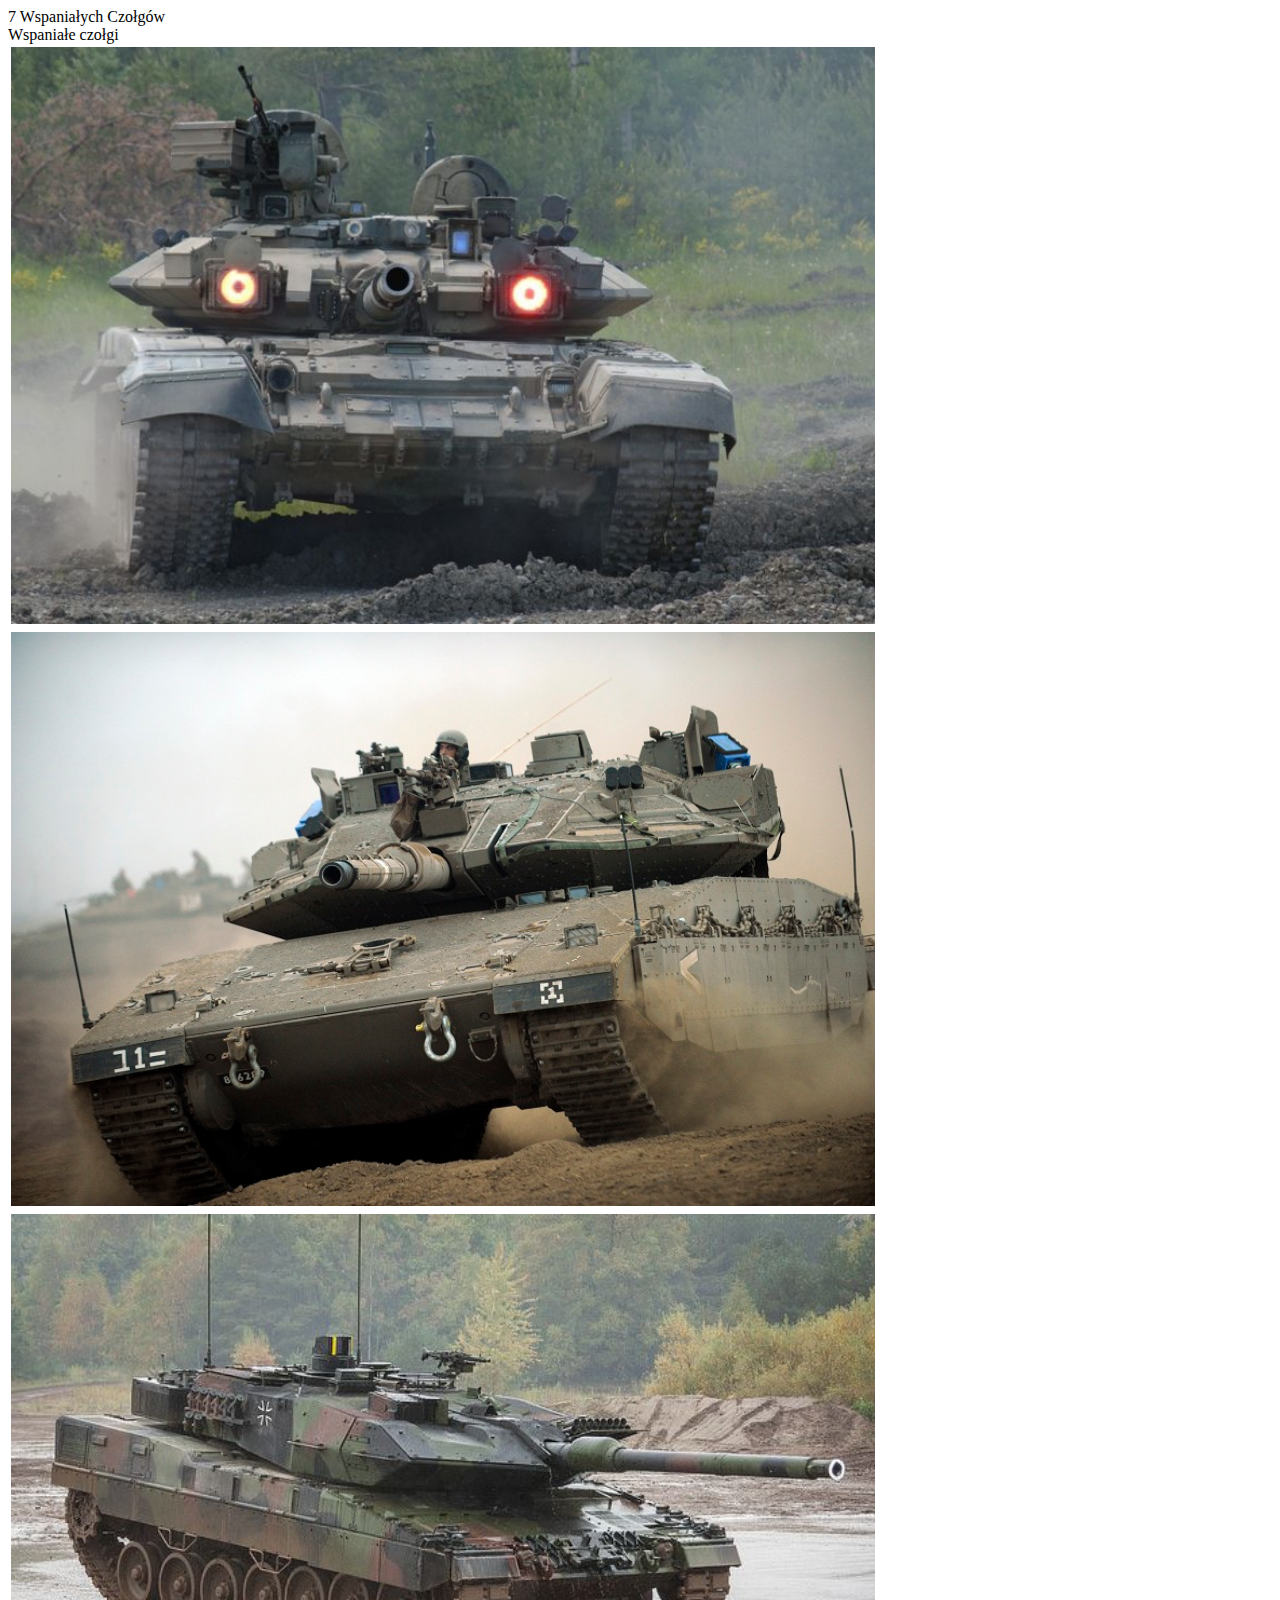
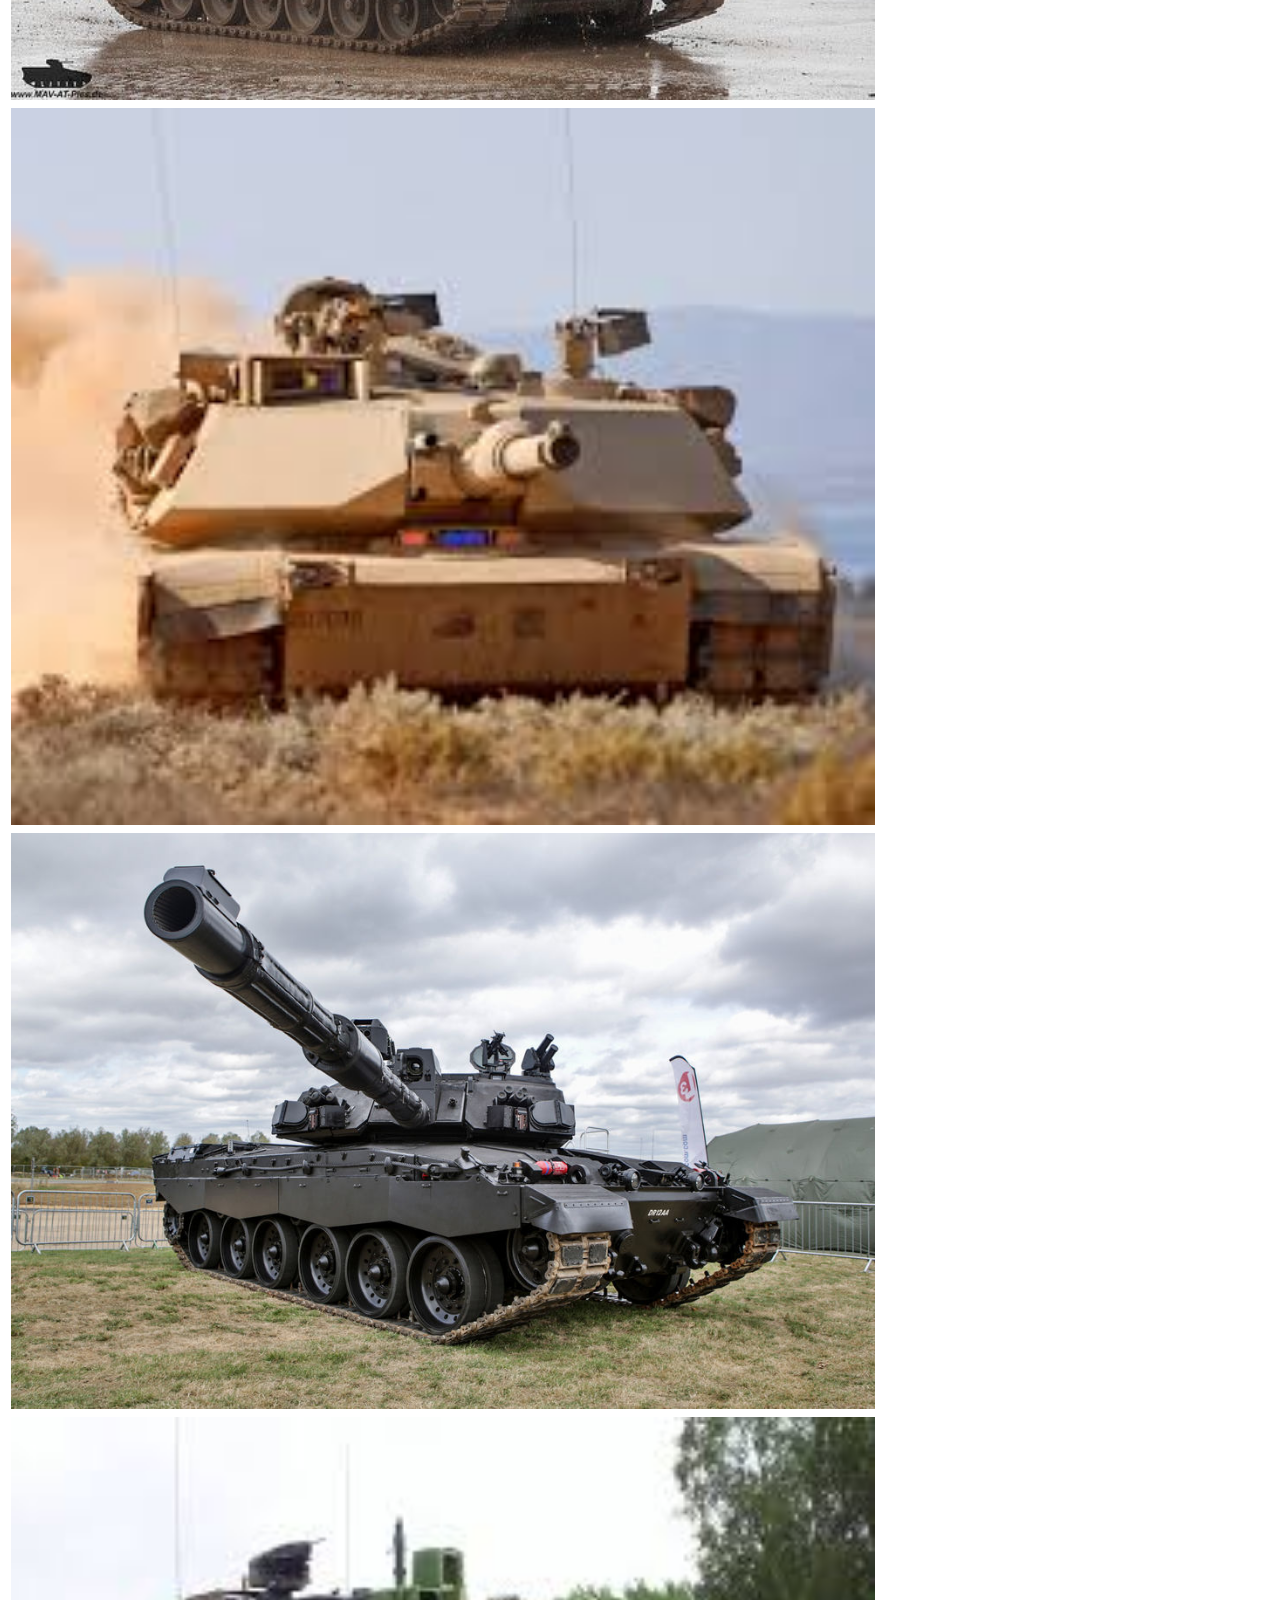
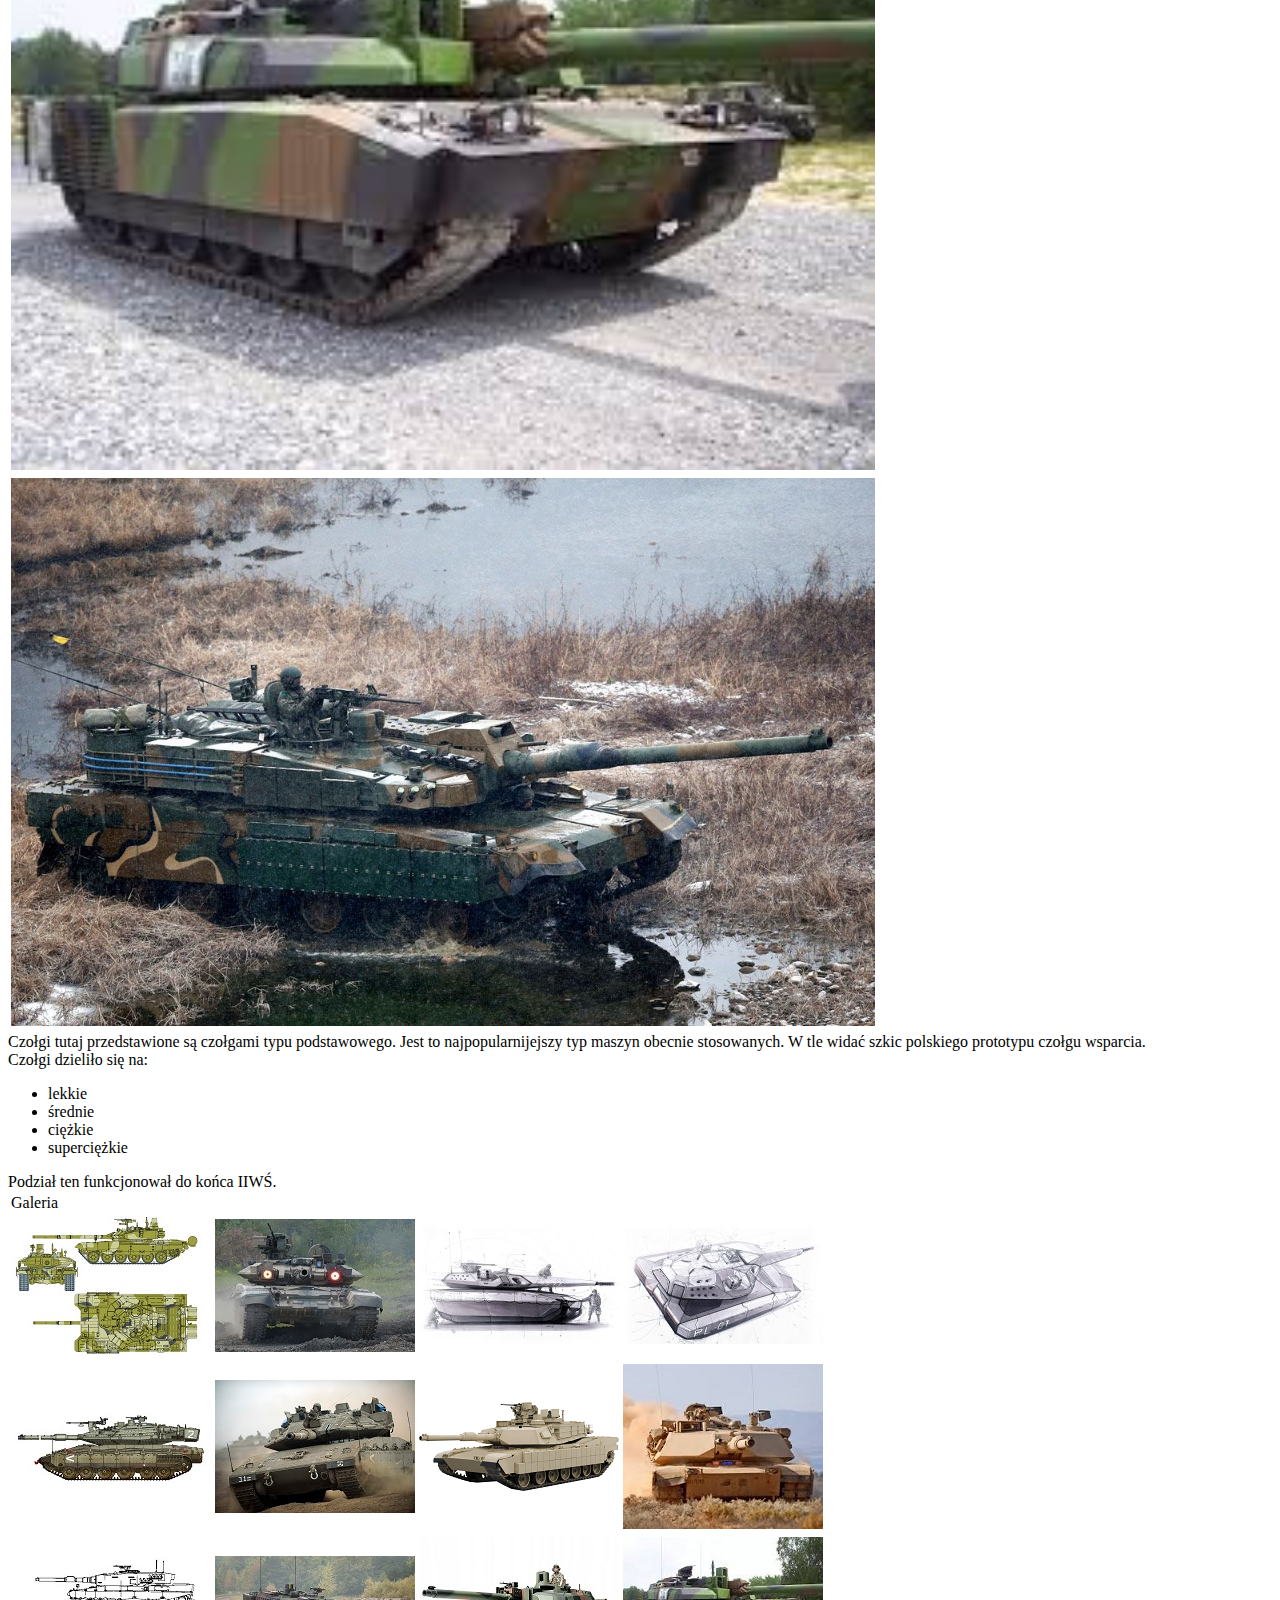
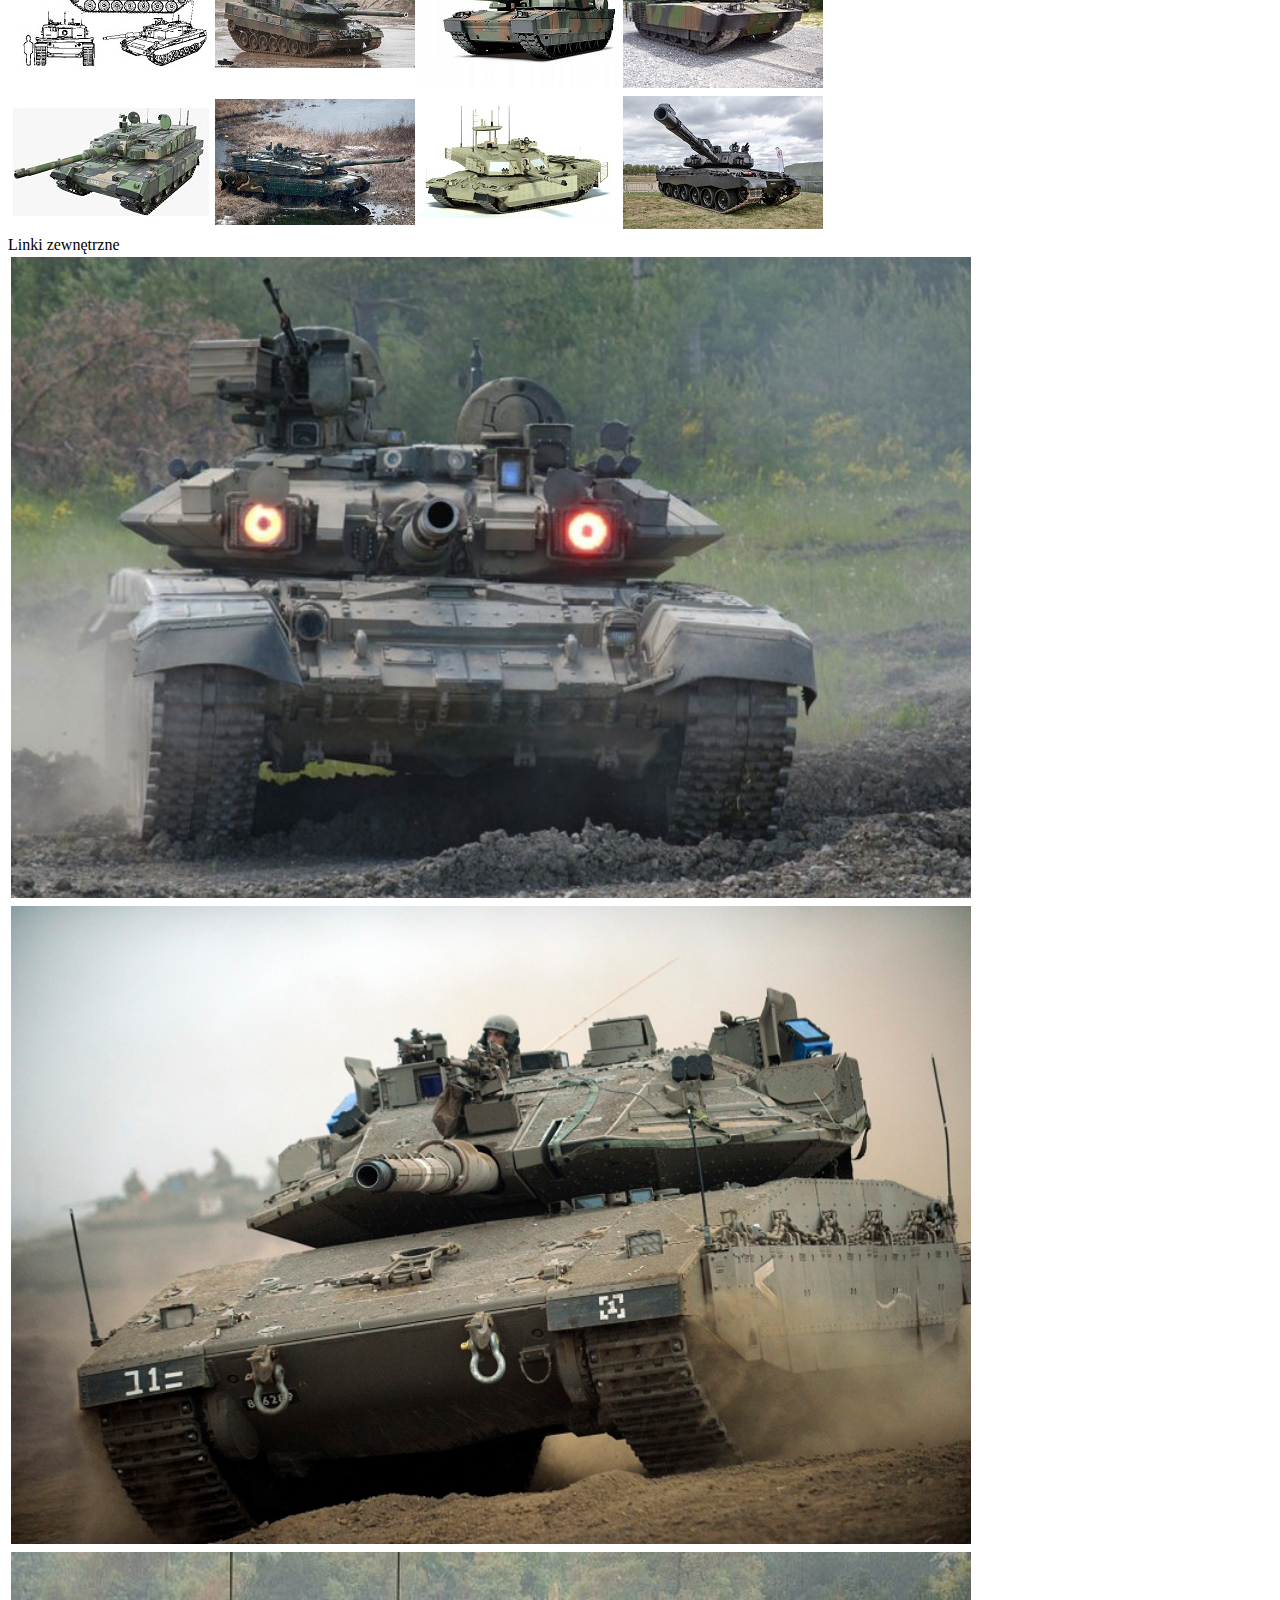
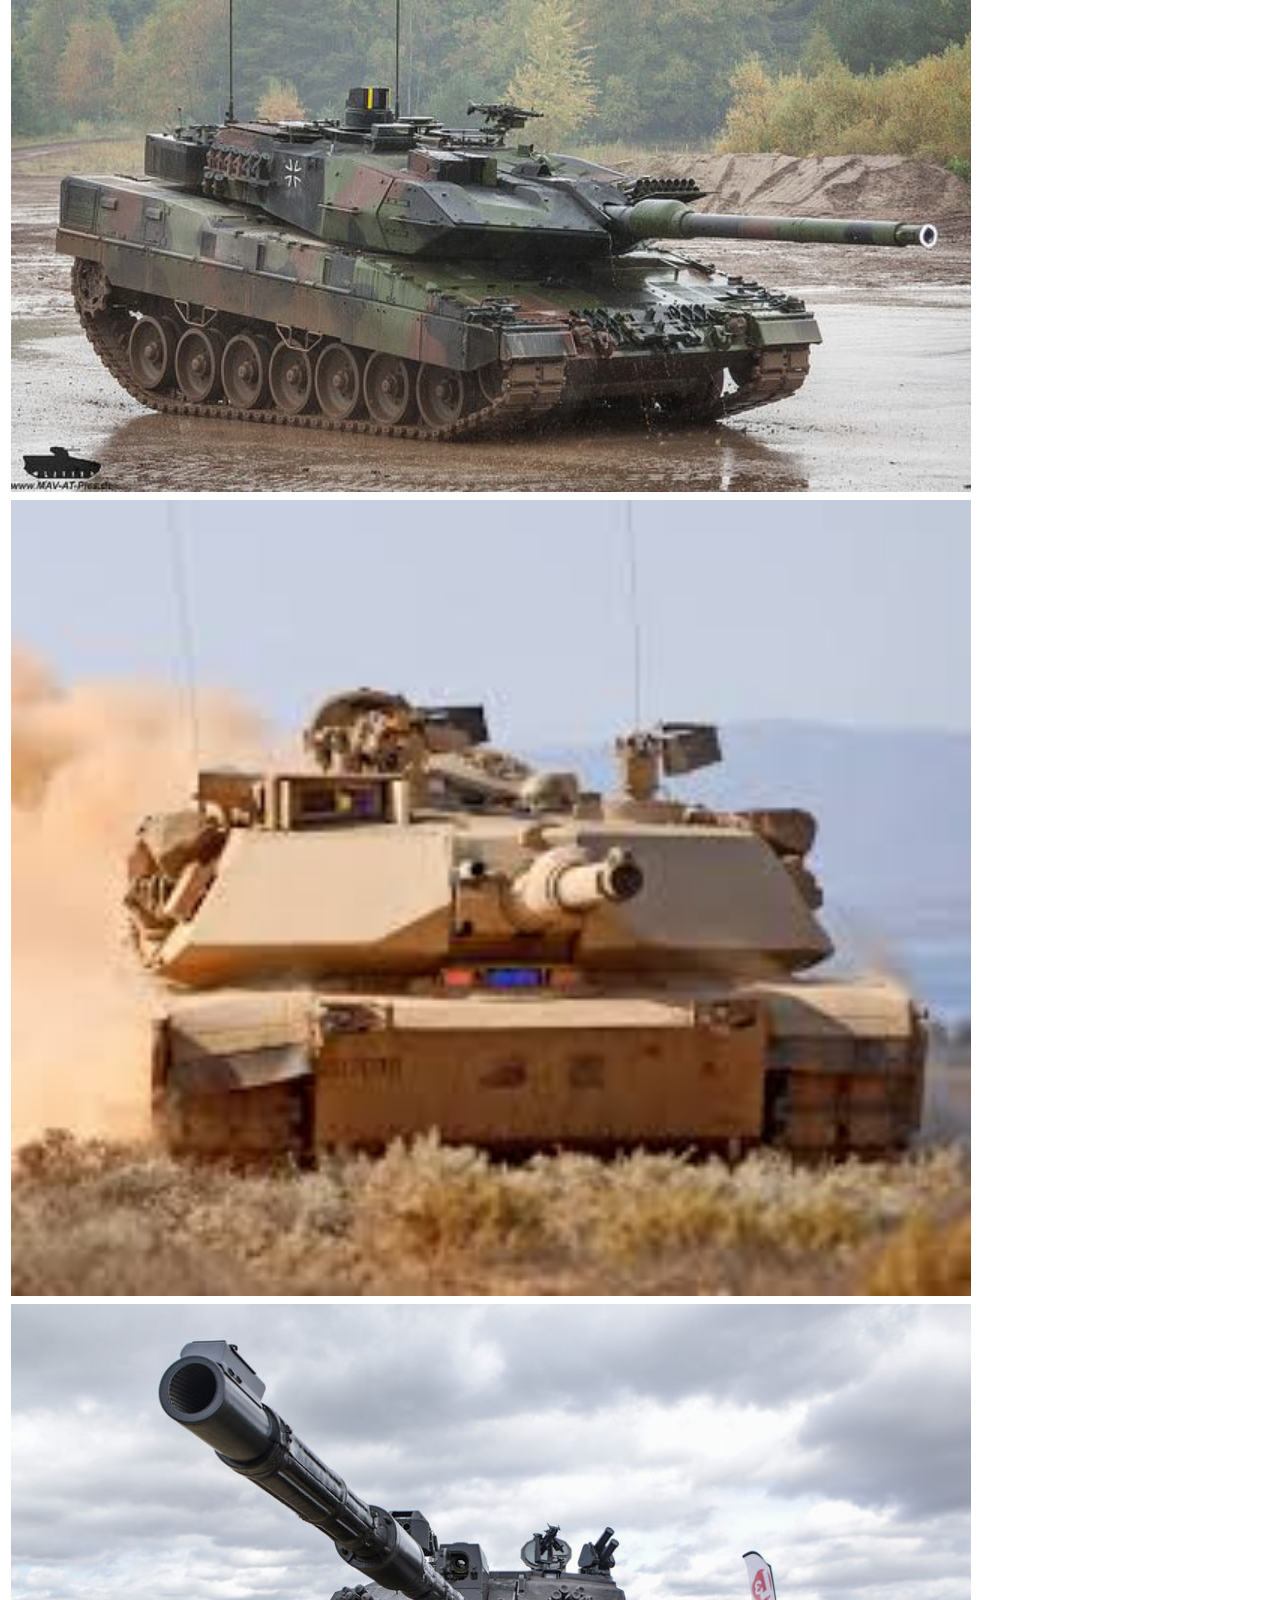
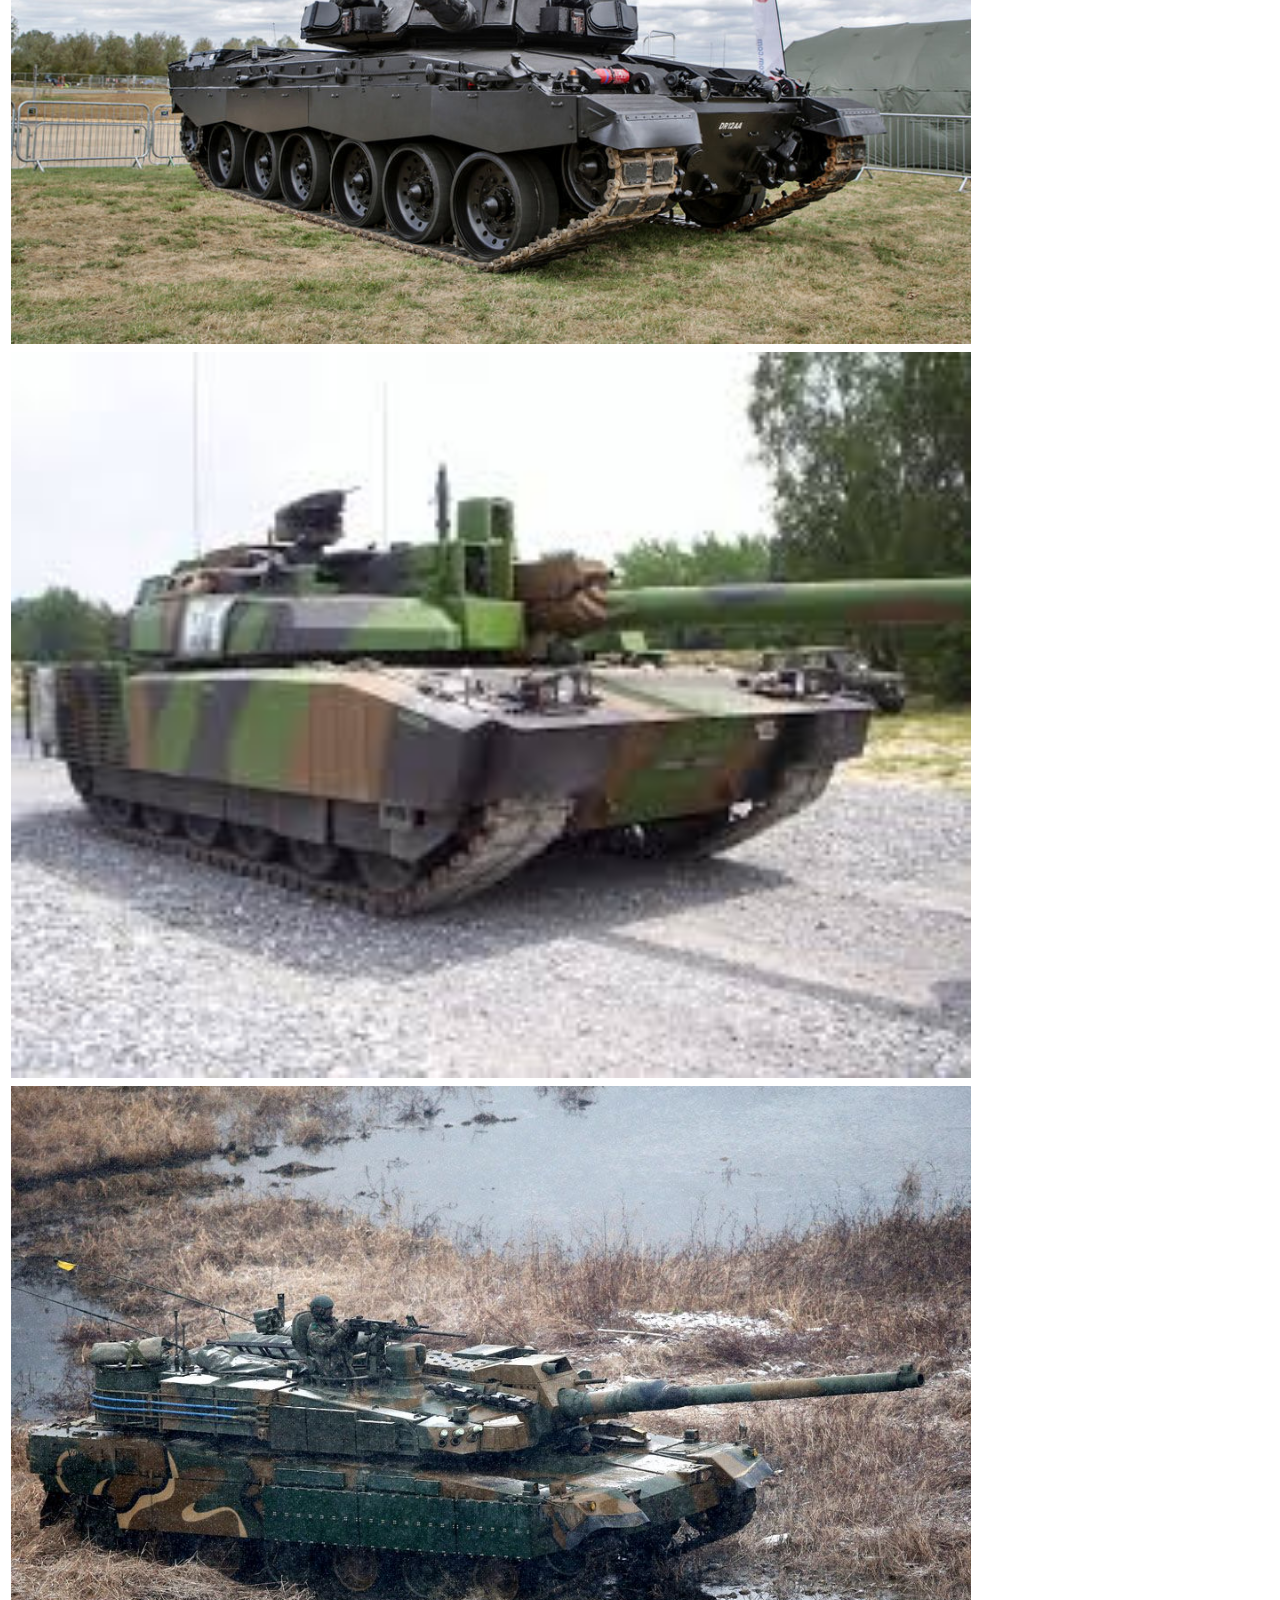
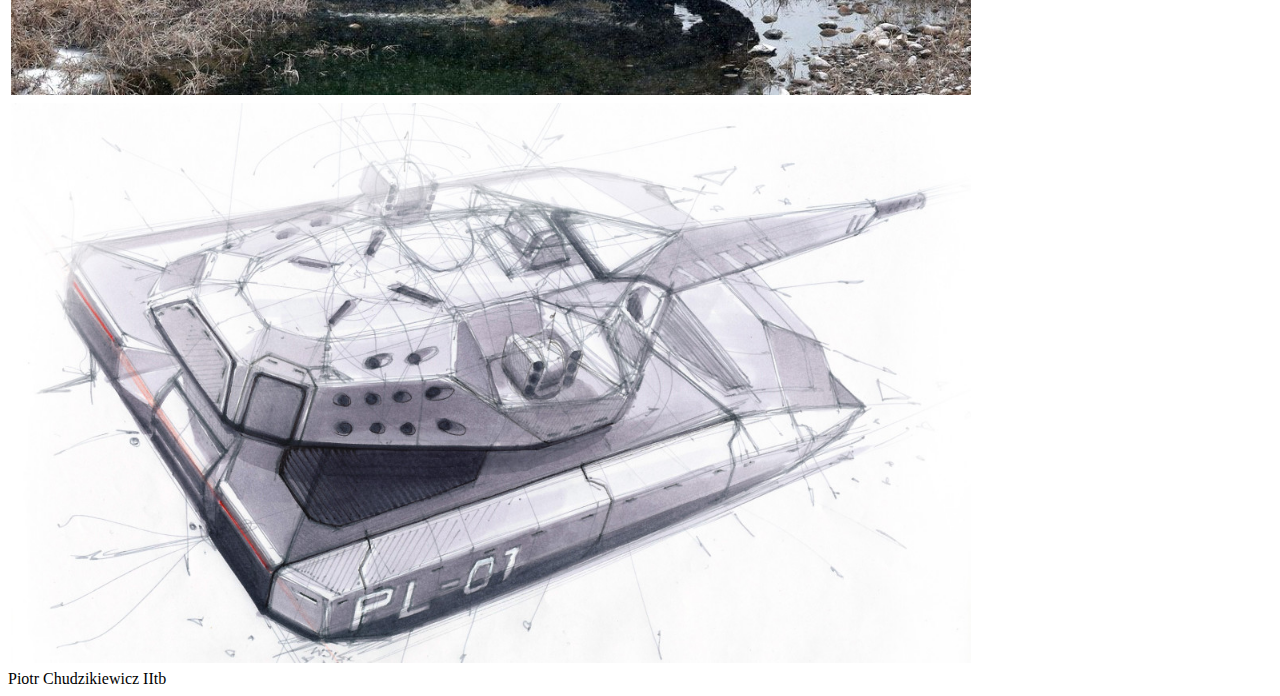
==== index.html @ f732b7af "Add files via upload" ====
<!DOCTYPE html>
<html>
    <head>
        <meta charset="utf-8">
        <title>7 Cudownych czołgów</title>
        <link rel="stylesheet" type="text/css" href="css/Arkusz.css">
        <link rel="stylesheet" type="text/css" href="css/lightgallery.css"/>
    </head>

    <body id=Strona_gl>
            <div id=logo>
                7 Wspaniałych Czołgów
            </div>
                <div class=menu id=menu1>
                    Wspaniałe czołgi
                    <table>
                        <tr>
                            <td><a href="T-90.html"><img src="img/T-90.jpg" alt="T-90" width="80%"></a></td>
                        </tr>
                        <tr>
                            <td><a href="Merkawa.html"><img src="img/Merkawa.jpg" alt="Merkawa" width="80%"></a></td>
                        </tr>
                        <tr>
                            <td><a href="Leopard_2.html"><img src="img/Leopard_2.jpg" alt="Leopard_2" width="80%"></a></td>
                        </tr>
                        <tr>
                            <td><a href="M1_Abrams.html"><img src="img/M1_Abrams.jpg" alt="M1_Abrams" width="80%"></a></td>
                        </tr>
                        <tr>
                            <td><a href="Challenger_2.html"><img src="img/Challenger_2.jpg" alt="Challenger_2" width="80%"></a></td>
                        </tr>
                        <tr>
                            <td><a href="Leclerc.html"><img src="img/Leclerc.jpg" alt="Leclerc" width="80%"></a></td>
                        </tr>
                        <tr>
                            <td><a href="K2_Black_Panther.html"><img src="img/K2_Black_Panther.jpg" alt="K2_Black_Panther" width="80%"></a></td>
                        </tr>
                    </table>
                </div>
                <div id=text>
                    Czołgi tutaj przedstawione są czołgami typu podstawowego. Jest to najpopularnijejszy typ maszyn obecnie stosowanych. W tle widać szkic polskiego prototypu czołgu wsparcia. <br>Czołgi dzieliło się na: 
                    <ul>
                        <li>lekkie</li>
                        <li>średnie</li>
                        <li>ciężkie</li>
                        <li>superciężkie</li>
                    </ul> 
                    Podział ten funkcjonował do końca IIWŚ.
                    <div>
                        <table  id=lightgallery>
                            <tr>
                                <td colspan="4">Galeria</td>
                            </tr>
                            <tr>
                                <td class="gall"><a class="gallery-image" href="img/T-90_tlo.jpg"><img class="foto" src="img/T-90_tlo_m.jpg"></a></td>
                                <td class="gall"><a class="gallery-image" href="img/T-90.jpg"><img class="foto" src="img/T-90_m.jpg"></a></td>
                                <td class="gall"><a class="gallery-image" href="img/PL-01_tlo.jpg"><img class="foto" src="img/PL-01_tlo_m.jpg"></a></td>
                                <td class="gall"><a class="gallery-image" href="img/PL-01.jpg"><img class="foto" src="img/PL-01_m.jpg"></a></td>
                            </tr>
                            <tr>
                                <td class="gall"><a class="gallery-image" href="img/Merkawa_tlo.jpg"><img class="foto" src="img/Merkawa_tlo_m.jpg"></a></td>
                                <td class="gall"><a class="gallery-image" href="img/Merkawa.jpg"><img class="foto" src="img/Merkawa_m.jpg"></a></td>
                                <td class="gall"><a class="gallery-image" href="img/M1_Abrams_tlo.png"><img class="foto" src="img/M1_Abrams_tlo_m.png"></a></td>
                                <td class="gall"><a class="gallery-image"href="img/M1_Abrams.jpg"><img class="foto" src="img/M1_Abrams_m.jpg"></a></td>
                            </tr>
                            <tr>
                                <td class="gall"><a class="gallery-image" href="img/Leopard_2_tlo.jpg"><img class="foto" src="img/Leopard_2_tlo_m.jpg"></a></td>
                                <td class="gall"><a class="gallery-image" href="img/Leopard_2.jpg"><img class="foto" src="img/Leopard_2_m.jpg"></a></td>
                                <td class="gall"><a class="gallery-image" href="img/Leclerc_tlo.jpg"><img class="foto" src="img/Leclerc_tlo_m.jpg"></a></td>
                                <td class="gall"><a class="gallery-image" href="img/Leclerc.jpg"><img class="foto" src="img/Leclerc_m.jpg"></a></td>
                            </tr>
                            <tr>
                                <td class="gall"><a class="gallery-image" href="img/K2_Black_Panther_tlo.jpg"><img class="foto" src="img/K2_Black_Panther_tlo_m.jpg"></a></td>
                                <td class="gall"><a class="gallery-image" href="img/K2_Black_Panther.jpg"><img class="foto" src="img/K2_Black_Panther_m.jpg"></a></td>
                                <td class="gall"><a class="gallery-image" href="img/Challenger_2_tlo.jpg"><img class="foto" src="img/Challenger_2_tlo_m.jpg"></a></td>
                                <td class="gall"><a class="gallery-image" href="img/Challenger_2.jpg"><img class="foto"src="img/Challenger_2_m.jpg"></a></td>
                            </tr>
                        </table>
                    </div>
                </div>
                <div class=menu id=menu2>
                    Linki zewnętrzne
                    <table>
                        <tr>
                            <td><a href="https://pl.wikipedia.org/wiki/T-90" target="blank"><img src="img/T-90.jpg" alt="T-90" width="80%"></a></td>
                        </tr>
                        <tr>
                            <td><a href="https://pl.wikipedia.org/wiki/Merkawa" target="blank"><img src="img/Merkawa.jpg" alt="Merkawa" width="80%"></a></td>
                        </tr>
                        <tr>
                            <td><a href="https://pl.wikipedia.org/wiki/Leopard_2" target="blank"><img src="img/Leopard_2.jpg" alt="Leopard_2" width="80%"></a></td>
                        </tr>
                        <tr>
                            <td><a href="https://pl.wikipedia.org/wiki/M1_Abrams" target="blank"><img src="img/M1_Abrams.jpg" alt="M1_Abrams" width="80%"></a></td>
                        </tr>
                        <tr>
                            <td><a href="https://pl.wikipedia.org/wiki/Challenger_2" target="blank"><img src="img/Challenger_2.jpg" alt="Challenger_2" width="80%"></a></td>
                        </tr>
                        <tr>
                            <td><a href="https://pl.wikipedia.org/wiki/Leclerc_(czo%C5%82g)" target="blank"><img src="img/Leclerc.jpg" alt="Leclerc" width="80%"></a></td>
                        </tr>
                        <tr>
                            <td><a href="https://pl.wikipedia.org/wiki/K2_Black_Panther" target="blank"><img src="img/K2_Black_Panther.jpg" alt="K2_Black_Panther" width="80%"></a></td>
                        </tr>
                        <tr>
                            <td><a href="https://pl.wikipedia.org/wiki/PL-01_Concept" target="blank"><img src="img/PL-01.jpg" alt="Concept PL-01" width="80%"></a></td>
                        </tr>
                    </table>
                </div>
                <div id=stopka>
                    Piotr Chudzikiewicz IItb
                </div>
                <script src="JS/COMP.js"></script>
                <script src="JS/Galeria.js"></script>
                <script>
                    (function ($) {
                        $(".gallery").gallery({
                        animation: "slide",
                        animationPrev: "prev",
                        animationNext: "next",
                    
                        album: false,
                        albumClass: ".gallery-album",
                    
                        mask: "compsoul-gallery-mask",
                        maskBefore: "compsoul-gallery-mask-before",
                        maskBeforeButton: "compsoul-gallery-mask-before-button",
                        content: "compsoul-gallery",
                        close: "compsoul-gallery-close",
                        closeText: "",
                        nav: true,
                        prev: "compsoul-gallery-prev",
                        prevText: "Poprzedni",
                        next: "compsoul-gallery-next",
                        nextText: "Następny",
                        firstElement: "compsoul-gallery-first-element",
                        secondElement: "compsoul-gallery-second-element",
                        loader: "compsoul-gallery-loader",
                        comment: "gallery-comment",
                    
                        hiddenScroll : true,
                        hiddenScrollClass : "hidden-scroll",
                    
                        activeNameClass: "active",
                        inactiveNameClass: "none",
                        errorNameClass: "error",
                        prevNameClass: "prev",
                        nextNameClass: "next",
                    
                        parent: false
                    });
                    })(Comp);
                </script>
    </body>
</html>
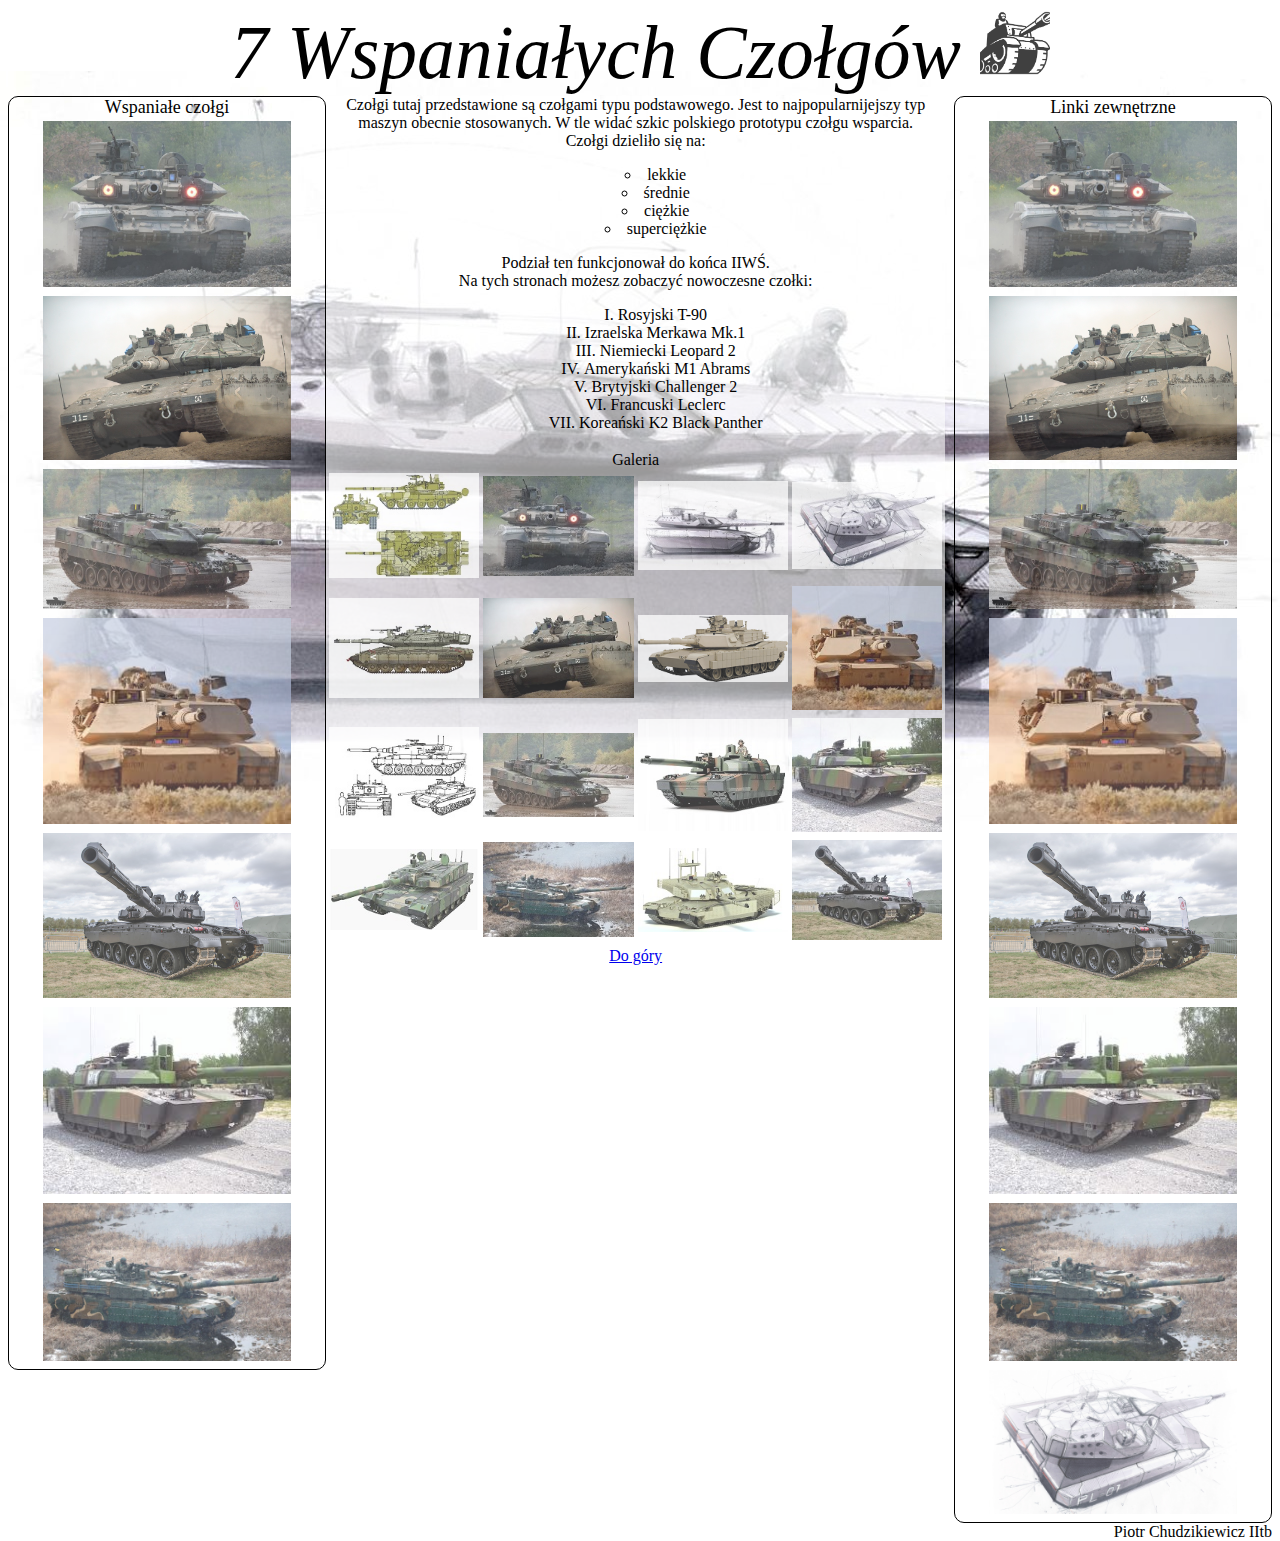
==== commit 2d86930d: "Add files via upload" ====
--- a/index.html
+++ b/index.html
@@ -9,7 +9,7 @@
 
     <body id=Strona_gl>
             <div id=logo>
-                7 Wspaniałych Czołgów
+                7 Wspaniałych Czołgów <img src="img/Logo.png" alt="Logo" width="70px">
             </div>
                 <div class=menu id=menu1>
                     Wspaniałe czołgi
@@ -45,7 +45,17 @@
                         <li>ciężkie</li>
                         <li>superciężkie</li>
                     </ul> 
-                    Podział ten funkcjonował do końca IIWŚ.
+                    Podział ten funkcjonował do końca IIWŚ.<br>
+                    Na tych stronach możesz zobaczyć nowoczesne czołki:
+                    <ol>
+                        <li>Rosyjski T-90</li>
+                        <li>Izraelska Merkawa Mk.1</li>
+                        <li>Niemiecki Leopard 2</li>
+                        <li>Amerykański M1 Abrams</li>
+                        <li>Brytyjski Challenger 2</li>
+                        <li>Francuski Leclerc</li>
+                        <li>Koreański K2 Black Panther</li>
+                    </ol>
                     <div>
                         <table  id=lightgallery>
                             <tr>
@@ -76,6 +86,7 @@
                                 <td class="gall"><a class="gallery-image" href="img/Challenger_2.jpg"><img class="foto"src="img/Challenger_2_m.jpg"></a></td>
                             </tr>
                         </table>
+                        <a href=#logo>Do góry</a>
                     </div>
                 </div>
                 <div class=menu id=menu2>
--- a/css/Arkusz.css
+++ b/css/Arkusz.css
@@ -0,0 +1,79 @@
+body    {font-family: "Calibri";}
+#Strona_gl  {background: #FFFFFF
+                url(../img/PL-01_tlo.jpg)
+                no-repeat
+                fixed
+                center;}
+#T-90   {background: #FFFFFF
+            url(../img/T-90_tlo.jpg)
+            no-repeat
+            fixed
+            center;}
+#Merkawa    {background: #FFFFFF
+                url(../img/Merkawa_tlo.jpg)
+                no-repeat
+                fixed
+                center;}
+#Leopard_2  {background: #FFFFFF
+                url(../img/Leopard_2_tlo.jpg)
+                no-repeat
+                fixed
+                center;}
+#M1_Abrams  {background: #FFFFFF
+                url(../img/M1_Abrams_tlo.png)
+                no-repeat
+                fixed
+                center;}
+#Challenger_2   {background: #FFFFFF
+                    url(../img/Challenger_2_tlo.jpg)
+                    no-repeat
+                    fixed
+                    center;}
+#Leclerc   {background: #FFFFFF
+                    url(../img/Leclerc_tlo.jpg)
+                    no-repeat
+                    fixed
+                    center;}
+#K2_Black_Panther   {background: #FFFFFF
+                    url(../img/K2_Black_Panther_tlo.jpg)
+                    no-repeat
+                    fixed
+                    center;}
+#logo   {text-align: center;
+            font-size: 2cm;
+            font-style: italic;}
+.menu   {width: 25%;
+            font-size: large;
+            text-align: center;
+            border: 1px solid #000000;
+            border-radius: 10px}
+#menu1  {
+            float: left; 
+            }
+#menu2  {
+            float: right;}
+#text   {width: 49%;
+            text-align: center;
+            font-size: medium;
+            float: left;
+            background-color: rgb(255, 255, 255, 0.6);}
+img     {opacity: 75%;}
+#stopka {width: 100%;
+            float:right;
+            text-align: right;}
+#parametry  {width: 100%;
+                border-collapse: collapse;
+                background-color: white;}
+#parametry td {border: 2px solid rgb(0, 163, 0);}
+#lightgallery   {width: 100%;
+                    float: left;
+                    text-align: center;}   
+.foto       {width: 100%;}
+.gall       {width: 25%;
+                height: 25%;}
+ol          {list-style: upper-roman
+                inside
+                none;}
+ul          {list-style: circle
+                inside
+                none;}--- a/css/lightgallery.css
+++ b/css/lightgallery.css
@@ -0,0 +1,265 @@
+.gallery-content {
+    font-size: 0;
+    letter-spacing: 0;
+    line-height: 0;
+    margin-bottom: 1rem;
+    text-align: center;
+  }
+  
+  .gallery-content a {
+    background: no-repeat center / cover;
+    border: 3px solid #737c85;
+    display: inline-block;
+    height: 120px;
+    margin: 5px;
+    width: 120px;
+  }
+  
+  .gallery-content a:hover {
+    border-color: #ffc000;
+  }
+  
+  .compsoul-gallery-mask {
+    background: rgba(0, 0, 0, 0.1);
+    display: none;
+    height: 100vh;
+    left: 0rem;
+    position: fixed;
+    top: 0rem;
+    width: 100vw;
+    z-index: 999;
+  }
+  
+  .compsoul-gallery-mask.active {
+    display: block;
+  }
+  
+  .compsoul-gallery-mask-before {
+    height: 100vh;
+    left: 0rem;
+    position: fixed;
+    top: 0rem;
+    width: 100vw;
+  }
+  
+  .compsoul-gallery-mask-before-button {
+    background: #000;
+    content: "";
+    cursor: pointer;
+    height: 4vw;
+    right: 0rem;
+    position: fixed;
+    top: 0rem;
+    width: 4vw;
+    z-index: 1;
+  }
+  
+  .compsoul-gallery-mask-before:after {
+    color: #fff;
+    content: "\f105\f104";
+    cursor: pointer;
+    font-family: "FontAwesome";
+    font-size: 2vw;
+    letter-spacing: -0.1875rem;
+    line-height: 2vw;
+    right: 2vw;
+    position: fixed;
+    top: 2vw;
+    transform: translate(50%, -50%);
+    z-index: 1;
+  }
+  
+  .compsoul-gallery img {
+    border: 0;
+    clip: rect(0 0 0 0);
+    height: 0.0625rem;
+    margin: -0.0625rem; 
+    overflow: hidden; 
+    padding: 0;
+    position: absolute; 
+    width: 0.0625rem;
+  }
+  
+  .compsoul-gallery .gallery-comment {
+    background: rgba(0, 0, 0, 0.6);
+    box-sizing: border-box;
+    bottom: 0;
+    color: #fff;
+    padding: 10px;
+    position: absolute;
+    width: 100%;
+  }
+  
+  .compsoul-gallery-prev, .compsoul-gallery-next {
+    background: #000;
+    cursor: pointer;
+    font-size: 0;
+    height: 4vw;
+    letter-spacing: 0;
+    line-height: 0;
+    right: 0rem;
+    overflow: hidden;
+    position: fixed;
+    text-indent: 100%;
+    top: 50%;
+    transform: translateY(-50%);
+    white-space: nowrap;
+    width: 4vw;
+    z-index: 1;
+  }
+  
+  .compsoul-gallery-prev {
+    left: 0rem;
+  }
+  
+  .compsoul-gallery-prev:before, .compsoul-gallery-next:before {
+    display: block;
+    color: #fff;
+    content: "\f105";
+    font-family: "FontAwesome";
+    font-size: 2vw;
+    line-height: 4vw;
+    height: 4vw;
+    text-align: center;
+    text-indent: initial;
+    width: 4vw;
+  }
+  
+  .compsoul-gallery-close:after {
+    float: left;
+    margin-left: 0.1875rem;
+    text-align: right;
+    width: 2vw;
+  }
+  
+  .compsoul-gallery-prev:before {
+    content: "\f104";
+  }
+  
+  .compsoul-gallery-first-element, .compsoul-gallery-second-element {
+    background: no-repeat center / cover;
+    left: 50%;
+    max-height: 90vh;
+    max-width: 90vw;
+    position: fixed;
+    top: 50%;
+    transform: translate(-50%, -50%);
+    transition: opacity 0.4s;
+  }
+  
+  .compsoul-gallery-first-element.active {
+    animation: active linear 0.4s forwards;
+  }
+  
+  .compsoul-gallery-first-element.next, .compsoul-gallery-second-element.next {
+    animation: next-of linear 0.4s forwards;
+  }
+  
+  .compsoul-gallery-first-element.prev, .compsoul-gallery-second-element.prev {
+    animation: prev-of linear 0.4s forwards;
+  }
+  
+  .compsoul-gallery-first-element.next.active, .compsoul-gallery-second-element.next.active {
+    animation: next linear 0.4s forwards;
+  }
+  
+  .compsoul-gallery-first-element.prev.active, .compsoul-gallery-second-element.prev.active {
+    animation: prev linear 0.4s forwards;
+  }
+  
+  .compsoul-gallery-loader {
+    opacity: 0;
+  }
+  
+  .compsoul-gallery-loader.active {
+    animation: active linear 0.4s forwards 0.4s;
+  }
+  
+  .compsoul-gallery-loader.none {
+    animation: none;
+    transition: opacity 0.4s;
+  }
+  
+  .compsoul-gallery-loader:before, .compsoul-gallery-loader:after {
+    animation: turn linear 1s infinite;
+    border: solid #fff;
+    border-radius: 100%;
+    content: "";
+    display: block;
+    height: 2rem;
+    left: 50%;
+    margin: -1rem 0 0 -1rem;
+    position: fixed;
+    top: 50%;
+    width: 2rem;
+  }
+  
+  .compsoul-gallery-loader:before {
+    border-width: 0 0.125rem 0.125rem 0;
+  }
+  
+  .compsoul-gallery-loader:after {
+    animation-direction: reverse;
+    border-width: 0.125rem 0 0 0.125rem;
+    height: 4rem;
+    margin: -2rem 0 0 -2rem;
+    width: 4rem;
+  }
+  
+  @keyframes active {
+    0% {
+      opacity: 0;
+    }
+    100% {
+      opacity: 1;
+    } 
+  }
+  
+  @keyframes next {
+    0% {
+      opacity: 0;
+    }
+    100% {
+      opacity: 1;
+    } 
+  }
+  
+  @keyframes next-of {
+    0% {
+      opacity: 1;
+      transform: translate(-50%, -50%);
+    }
+    100% {
+      opacity: 0;
+      transform: translate(-100%, -50%);
+    }
+  }
+  
+  @keyframes prev {
+    0% {
+      opacity: 0;
+    }
+    100% {
+      opacity: 1;
+    } 
+  }
+  
+  @keyframes prev-of {
+    0% {
+      opacity: 1;
+      transform: translate(-50%, -50%);
+    }
+    100% {
+      opacity: 0;
+      transform: translate(0%, -50%);
+    } 
+  }
+  
+  @keyframes turn {
+    0% {
+      transform: rotate(0deg);
+    }
+    100% {
+      transform: rotate(360deg);
+    } 
+  }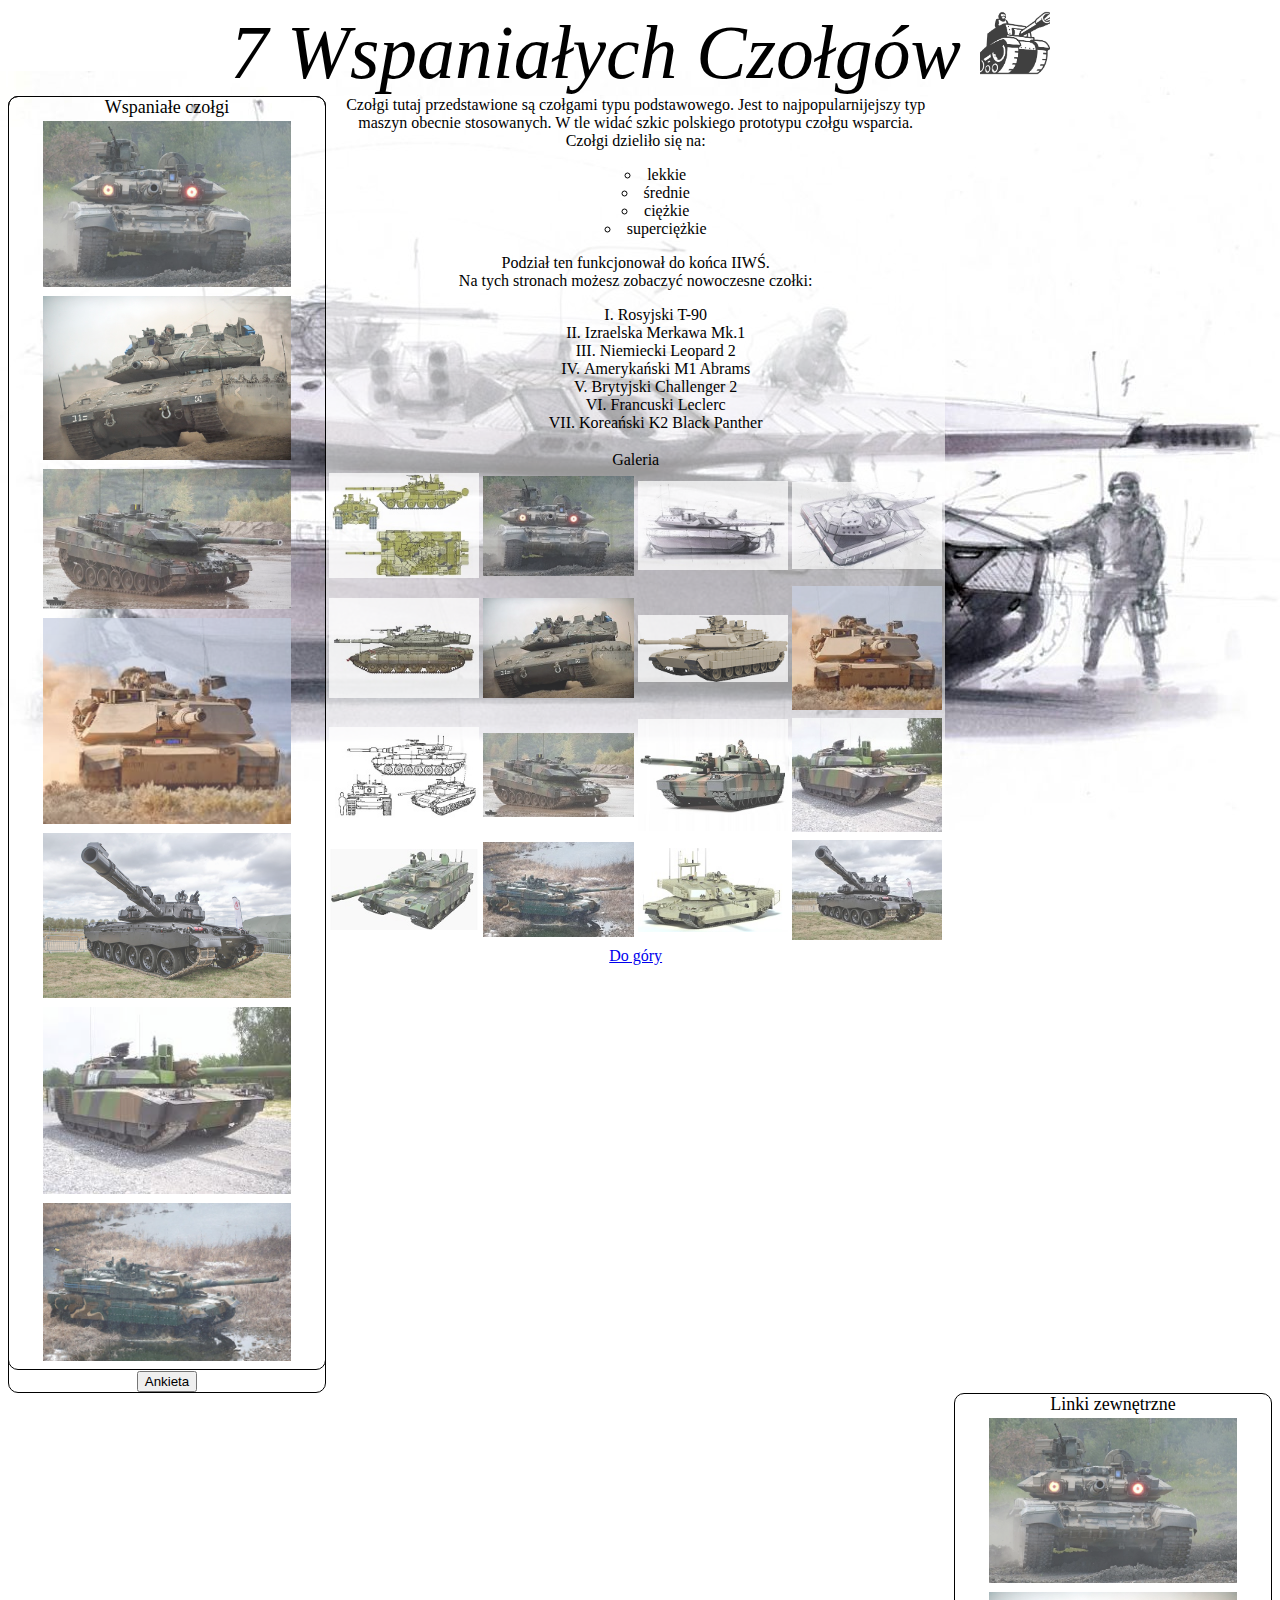
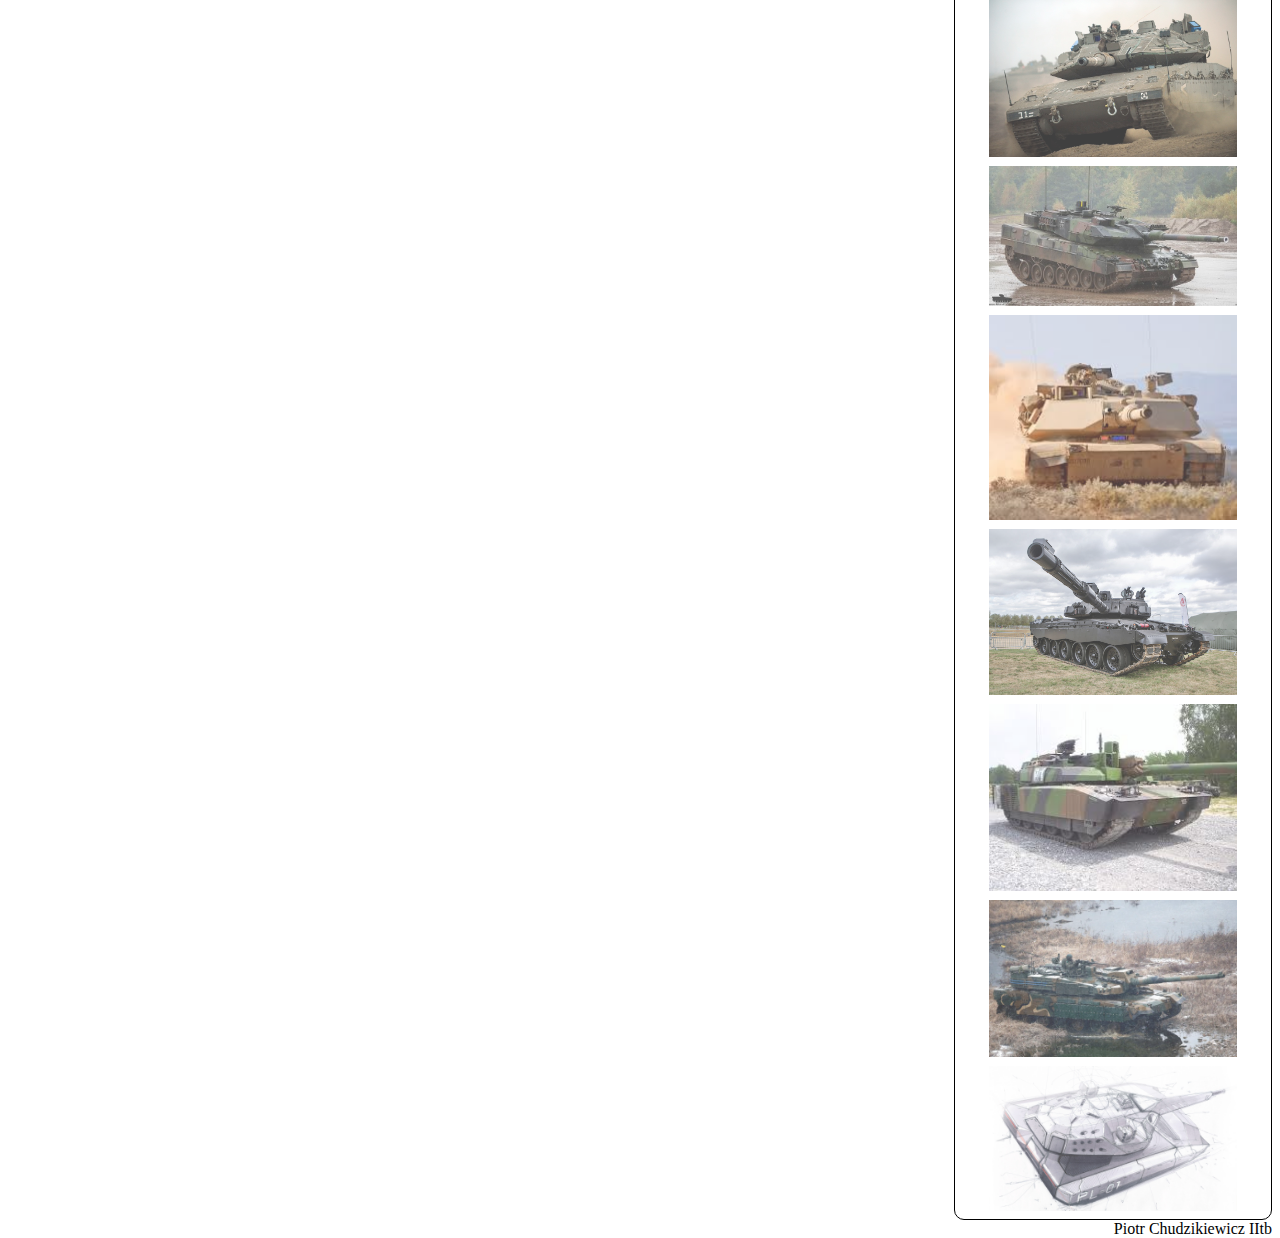
==== commit 1789229d: "Add files via upload" ====
--- a/index.html
+++ b/index.html
@@ -2,7 +2,7 @@
 <html>
     <head>
         <meta charset="utf-8">
-        <title>7 Cudownych czołgów</title>
+        <title> Cudownych czołgów</title>
         <link rel="stylesheet" type="text/css" href="css/Arkusz.css">
         <link rel="stylesheet" type="text/css" href="css/lightgallery.css"/>
     </head>
@@ -89,6 +89,9 @@
                         <a href=#logo>Do góry</a>
                     </div>
                 </div>
+                <div class=menu id=ankieta>
+                    <input id="Input" type="button" value="Ankieta">
+                </div>
                 <div class=menu id=menu2>
                     Linki zewnętrzne
                     <table>
@@ -123,6 +126,7 @@
                 </div>
                 <script src="JS/COMP.js"></script>
                 <script src="JS/Galeria.js"></script>
+                <script src="JS/Code.js"></script>
                 <script>
                     (function ($) {
                         $(".gallery").gallery({
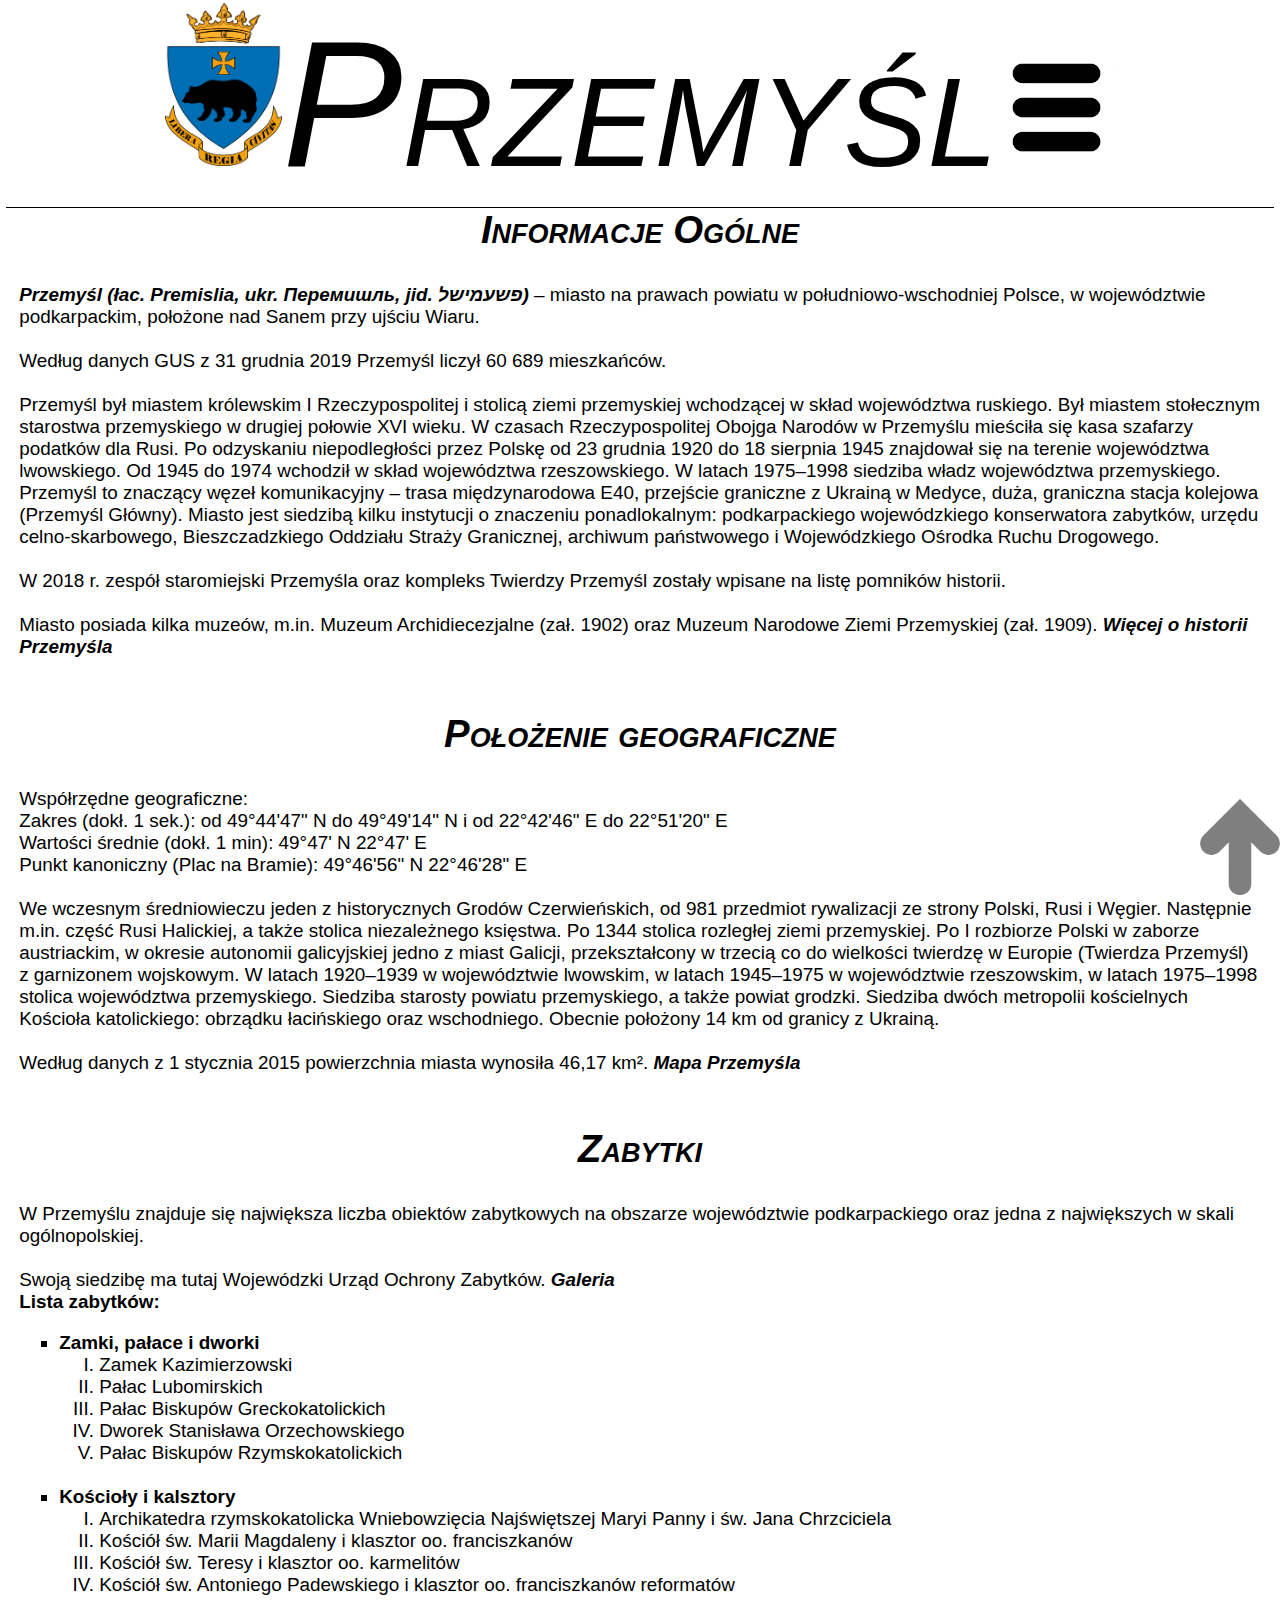
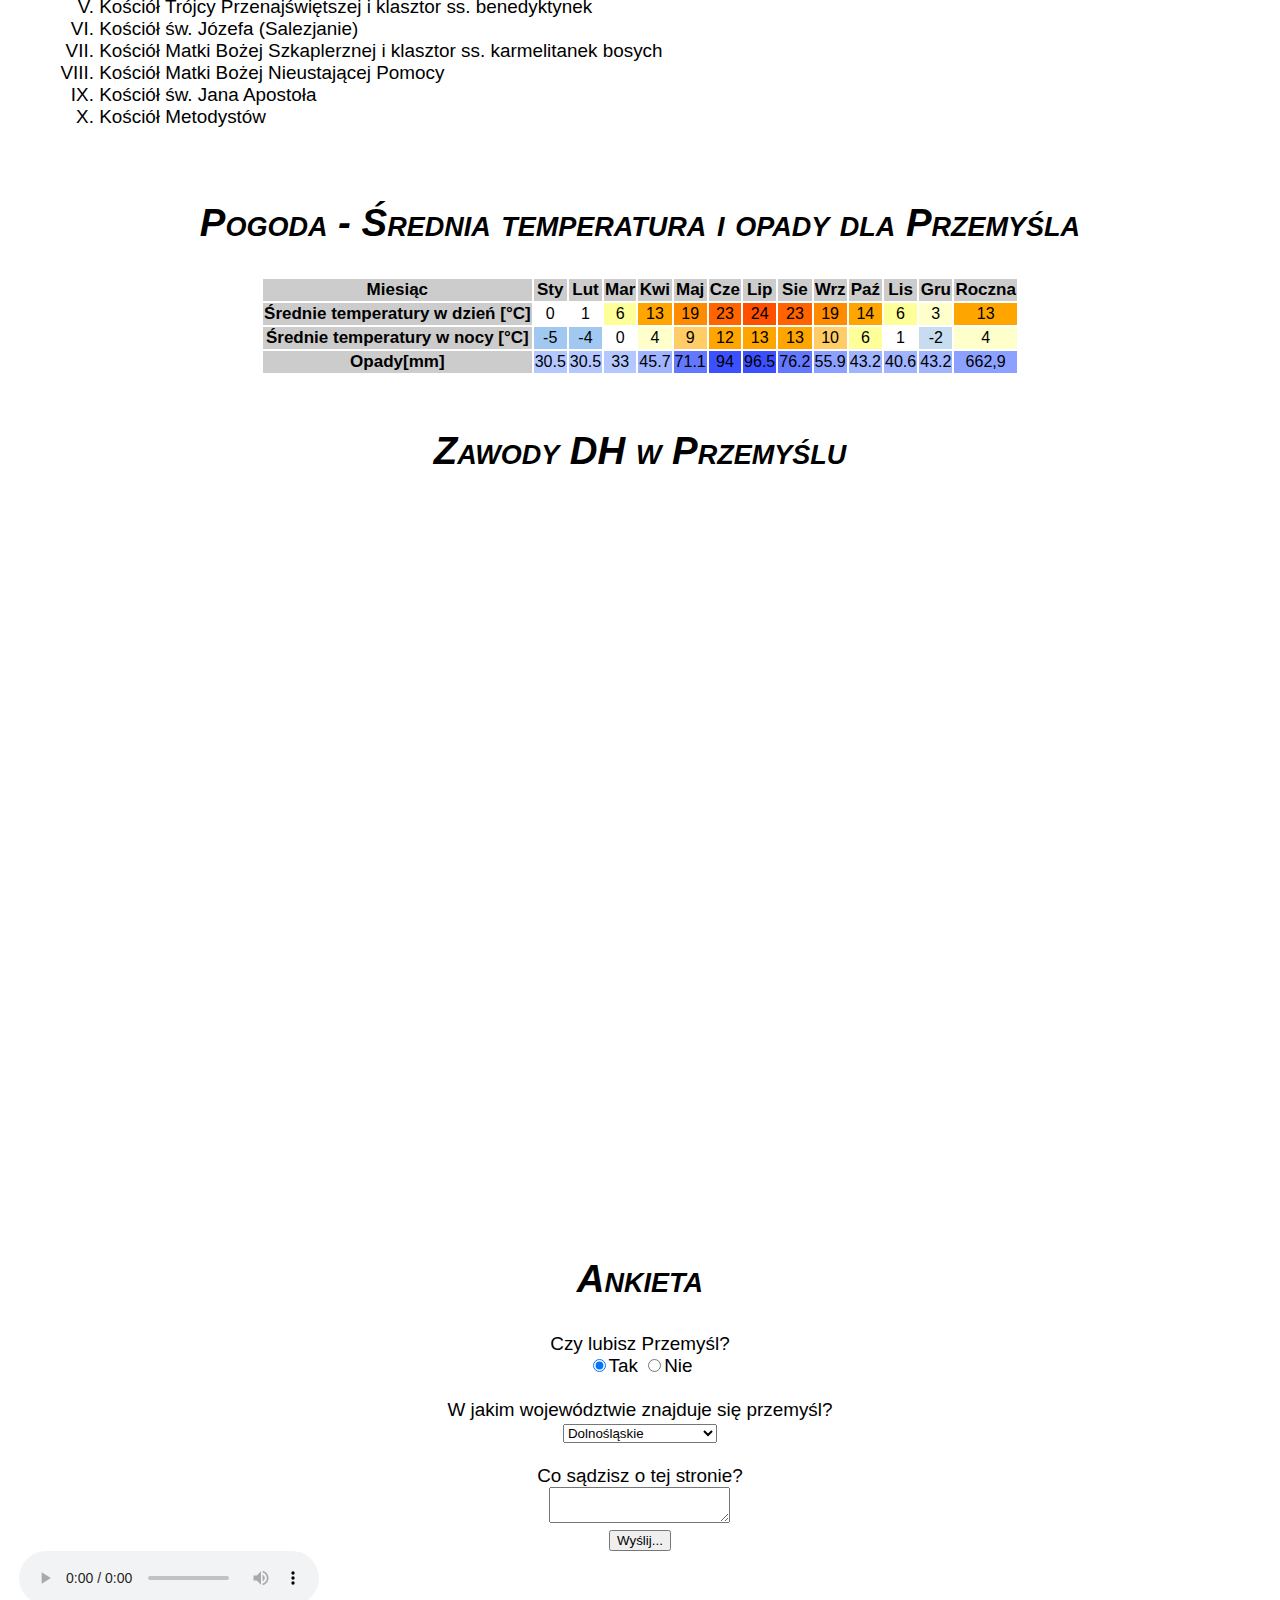
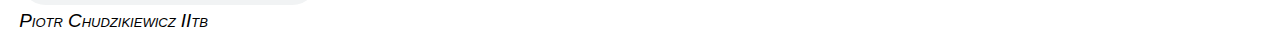
==== commit d3a4f91b: "Add files via upload" ====
--- a/index.html
+++ b/index.html
@@ -1,170 +1,287 @@
 <!DOCTYPE html>
-<html>
-    <head>
-        <meta charset="utf-8">
-        <title> Cudownych czołgów</title>
-        <link rel="stylesheet" type="text/css" href="css/Arkusz.css">
-        <link rel="stylesheet" type="text/css" href="css/lightgallery.css"/>
-    </head>
-
-    <body id=Strona_gl>
-            <div id=logo>
-                7 Wspaniałych Czołgów <img src="img/Logo.png" alt="Logo" width="70px">
-            </div>
-                <div class=menu id=menu1>
-                    Wspaniałe czołgi
-                    <table>
-                        <tr>
-                            <td><a href="T-90.html"><img src="img/T-90.jpg" alt="T-90" width="80%"></a></td>
-                        </tr>
-                        <tr>
-                            <td><a href="Merkawa.html"><img src="img/Merkawa.jpg" alt="Merkawa" width="80%"></a></td>
-                        </tr>
-                        <tr>
-                            <td><a href="Leopard_2.html"><img src="img/Leopard_2.jpg" alt="Leopard_2" width="80%"></a></td>
-                        </tr>
-                        <tr>
-                            <td><a href="M1_Abrams.html"><img src="img/M1_Abrams.jpg" alt="M1_Abrams" width="80%"></a></td>
-                        </tr>
-                        <tr>
-                            <td><a href="Challenger_2.html"><img src="img/Challenger_2.jpg" alt="Challenger_2" width="80%"></a></td>
-                        </tr>
-                        <tr>
-                            <td><a href="Leclerc.html"><img src="img/Leclerc.jpg" alt="Leclerc" width="80%"></a></td>
-                        </tr>
-                        <tr>
-                            <td><a href="K2_Black_Panther.html"><img src="img/K2_Black_Panther.jpg" alt="K2_Black_Panther" width="80%"></a></td>
-                        </tr>
+<html lang=pl>
+<head>
+<title>Przemyśl</title>
+<meta charset=utf-8>
+<meta name="viewport" content="width=device-width, initial-scale=1">
+<link rel="stylesheet" type="text/css" href="css/index.css"/>
+<link rel="shortcut icon" href="img/Flaga.svg">
+</head>
+
+<body>
+    <div id=Naglowek>
+        <a href="https://pl.wikipedia.org/wiki/Herb_Przemy%C5%9Bla"><img src="img/Herb.png" alt="Herb Przemyśla" class="Herb"></a>Przemyśl<span onclick="openNav()"><img src="img/menu.jpg" alt=Menu class="Herb"></span>
+        <div class="upnav" id="myUpnav">
+            <a href="javascript:void(0)" class="closebtn" onclick="closeNav()">&times;</a>
+            <a href="historia.html">Historia miasta</a>
+            <a href="zabytki.html">Więcej zabyków - Galeria</a>
+            <a href="mapa.html">Mapa miasta</a>
+            <a href="https://przemysl.pl/7/strona-glowna.html" target="blank">Strona miasta Przemyśl</a>
+        </div>
+    </div>
+    <div id=uplink>
+        <a href="#up"><img src="img/strzalka.jpg"></a>
+    </div>
+    <div id=main>
+            <div class=Naglowek1>
+                <a name="up"></a>
+                <h2>Informacje Ogólne</h2>
+            </div>
+                <div>
+                    <a href="https://pl.wikipedia.org/wiki/Przemy%C5%9Bl" target="blank" class=link>Przemyśl (łac. Premislia, ukr. Перемишль, jid. ‏פשעמישל‎)</a> – miasto na prawach powiatu w południowo-wschodniej Polsce, w województwie podkarpackim, położone nad Sanem przy ujściu Wiaru.
+                    <br><br>
+                    Według danych GUS z 31 grudnia 2019 Przemyśl liczył 60 689 mieszkańców.
+                    <br><br>
+                    Przemyśl był miastem królewskim I Rzeczypospolitej i stolicą ziemi przemyskiej wchodzącej w skład województwa ruskiego. Był miastem stołecznym starostwa przemyskiego w drugiej połowie XVI wieku. W czasach Rzeczypospolitej Obojga Narodów w Przemyślu mieściła się kasa szafarzy podatków dla Rusi. Po odzyskaniu niepodległości przez Polskę od 23 grudnia 1920 do 18 sierpnia 1945 znajdował się na terenie województwa lwowskiego. Od 1945 do 1974 wchodził w skład województwa rzeszowskiego. W latach 1975–1998 siedziba władz województwa przemyskiego. Przemyśl to znaczący węzeł komunikacyjny – trasa międzynarodowa E40, przejście graniczne z Ukrainą w Medyce, duża, graniczna stacja kolejowa (Przemyśl Główny). Miasto jest siedzibą kilku instytucji o znaczeniu ponadlokalnym: podkarpackiego wojewódzkiego konserwatora zabytków, urzędu celno-skarbowego, Bieszczadzkiego Oddziału Straży Granicznej, archiwum państwowego i Wojewódzkiego Ośrodka Ruchu Drogowego.
+                    <br><br>
+                    W 2018 r. zespół staromiejski Przemyśla oraz kompleks Twierdzy Przemyśl zostały wpisane na listę pomników historii.
+                    <br><br>
+                    Miasto posiada kilka muzeów, m.in. Muzeum Archidiecezjalne (zał. 1902) oraz Muzeum Narodowe Ziemi Przemyskiej (zał. 1909).
+                    <a href="historia.html" class=link>Więcej o historii Przemyśla</a>
+                </div>
+
+            <br>
+            <div class=Naglowek1>
+                <h2>Położenie geograficzne</h2>
+            </div>
+                <div>
+                    Współrzędne geograficzne:
+                    <br>
+                    Zakres (dokł. 1 sek.): od 49°44'47" N do 49°49'14" N i od 22°42'46" E do 22°51'20" E
+                    <br>
+                    Wartości średnie (dokł. 1 min): 49°47' N 22°47' E
+                    <br>
+                    Punkt kanoniczny (Plac na Bramie): 49°46'56" N 22°46'28" E
+                    <br><br>
+                    We wczesnym średniowieczu jeden z historycznych Grodów Czerwieńskich, od 981 przedmiot rywalizacji ze strony Polski, Rusi i Węgier. Następnie m.in. część Rusi Halickiej, a także stolica niezależnego księstwa. Po 1344 stolica rozległej ziemi przemyskiej. Po I rozbiorze Polski w zaborze austriackim, w okresie autonomii galicyjskiej jedno z miast Galicji, przekształcony w trzecią co do wielkości twierdzę w Europie (Twierdza Przemyśl) z garnizonem wojskowym. W latach 1920–1939 w województwie lwowskim, w latach 1945–1975 w województwie rzeszowskim, w latach 1975–1998 stolica województwa przemyskiego. Siedziba starosty powiatu przemyskiego, a także powiat grodzki. Siedziba dwóch metropolii kościelnych Kościoła katolickiego: obrządku łacińskiego oraz wschodniego. Obecnie położony 14 km od granicy z Ukrainą.
+                    <br><br>
+                    Według danych z 1 stycznia 2015 powierzchnia miasta wynosiła 46,17 km². <a href="mapa.html" class=link>Mapa Przemyśla</a>
+                </div>
+
+            <br>
+            <div class=Naglowek1>
+                <h2>Zabytki</h2>
+            </div>
+                <div>
+                    W Przemyślu znajduje się największa liczba obiektów zabytkowych na obszarze województwie podkarpackiego oraz jedna z największych w skali ogólnopolskiej. 
+                    <br><br>
+                    Swoją siedzibę ma tutaj Wojewódzki Urząd Ochrony Zabytków.
+                    <a href="zabytki.html" class=link>Galeria</a>
+                    <br>
+                    <div class=lista>
+                        Lista zabytków:
+                        <ul>
+                            <li><b>Zamki, pałace i dworki</b></li>
+                            <ol>
+                                <li>Zamek Kazimierzowski</li>
+                                <li>Pałac Lubomirskich</li>
+                                <li>Pałac Biskupów Greckokatolickich</li>
+                                <li>Dworek Stanisława Orzechowskiego</li>
+                                <li>Pałac Biskupów Rzymskokatolickich</li>
+                            </ol>
+                            <br>
+                            <li><b>Kościoły i kalsztory</b></li>
+                            <ol>
+                                <li>Archikatedra rzymskokatolicka Wniebowzięcia Najświętszej Maryi Panny i św. Jana Chrzciciela</li>
+                                <li>Kościół św. Marii Magdaleny i klasztor oo. franciszkanów</li>
+                                <li>Kościół św. Teresy i klasztor oo. karmelitów</li>
+                                <li>Kościół św. Antoniego Padewskiego i klasztor oo. franciszkanów reformatów</li>
+                                <li>Kościół Trójcy Przenajświętszej i klasztor ss. benedyktynek</li>
+                                <li>Kościół św. Józefa (Salezjanie)</li>
+                                <li>Kościół Matki Bożej Szkaplerznej i klasztor ss. karmelitanek bosych</li>
+                                <li>Kościół Matki Bożej Nieustającej Pomocy</li>
+                                <li>Kościół św. Jana Apostoła</li>
+                                <li>Kościół Metodystów</li>
+                            </ol>
+                        </ul>
+                    </div>
+                </div>
+
+            <br>
+            <div class=Naglowek1>
+                <h2>Pogoda - Średnia temperatura i opady dla Przemyśla</h2>
+            </div>
+                <div calss=table>
+                    <table class="tab">
+                        <tbody>
+                            <tr>
+                                <th>Miesiąc</th>
+                                <th abbr="Styczeń">Sty
+                                </th>
+                                <th abbr="Luty">Lut
+                                </th>
+                                <th abbr="Marzec">Mar
+                                </th>
+                                <th abbr="Kwiecień">Kwi
+                                </th>
+                                <th abbr="Maj">Maj
+                                </th>
+                                <th abbr="Czerwiec">Cze
+                                </th>
+                                <th abbr="Lipiec">Lip
+                                </th>
+                                <th abbr="Sierpień">Sie
+                                </th>
+                                <th abbr="Wrzesień">Wrz
+                                </th>
+                                <th abbr="Październik">Paź
+                                </th>
+                                <th abbr="Listopad">Lis
+                                </th>
+                                <th abbr="Grudzień">Gru
+                                </th>
+                                <th style="border-left-width:medium">Roczna
+                                </th>
+                            </tr>
+                            <tr>
+                                <th>Średnie temperatury w dzień [°C]
+                                </th>
+                                <td style="background:#FFFFFF;color:#000000;font-size:85%;text-align:center;">0
+                                </td>
+                                <td style="background:#FFFFFF;color:#000000;font-size:85%;text-align:center;">1
+                                </td>
+                                <td style="background:#FFFF99;color:#000000;font-size:85%;text-align:center;">6
+                                </td>
+                                <td style="background:#FFA500;color:#000000;font-size:85%;text-align:center;">13
+                                </td>
+                                <td style="background:#FF8C00;color:#000000;font-size:85%;text-align:center;">19
+                                </td>
+                                <td style="background:#FF6400;color:#000000;font-size:85%;text-align:center;">23
+                                </td>
+                                <td style="background:#FF5000;color:#000000;font-size:85%;text-align:center;">24
+                                </td>
+                                <td style="background:#FF6400;color:#000000;font-size:85%;text-align:center;">23
+                                </td>
+                                <td style="background:#FF8C00;color:#000000;font-size:85%;text-align:center;">19
+                                </td>
+                                <td style="background:#FFA500;color:#000000;font-size:85%;text-align:center;">14
+                                </td>
+                                <td style="background:#FFFF99;color:#000000;font-size:85%;text-align:center;">6
+                                </td>
+                                <td style="background:#FFFFCC;color:#000000;font-size:85%;text-align:center;">3 
+                                </td>
+                                <td style="background:#FFA500;color:#000000;font-size:85%;text-align:center; border-left-width:medium">13
+                                </td>
+                            </tr>
+                            <tr>
+                                <th>Średnie temperatury w nocy [°C]
+                                </th>
+                                <td style="background:#A0C8F0;color:#000000;font-size:85%;text-align:center;">-5
+                                </td>
+                                <td style="background:#A0C8F0;color:#000000;font-size:85%;text-align:center;">-4
+                                </td>
+                                <td style="background:#FFFFFF;color:#000000;font-size:85%;text-align:center;">0
+                                </td>
+                                <td style="background:#FFFFCC;color:#000000;font-size:85%;text-align:center;">4
+                                </td>
+                                <td style="background:#FFCC66;color:#000000;font-size:85%;text-align:center;">9
+                                </td>
+                                <td style="background:#FFA500;color:#000000;font-size:85%;text-align:center;">12
+                                </td>
+                                <td style="background:#FFA500;color:#000000;font-size:85%;text-align:center;">13
+                                </td>
+                                <td style="background:#FFA500;color:#000000;font-size:85%;text-align:center;">13
+                                </td>
+                                <td style="background:#FFCC66;color:#000000;font-size:85%;text-align:center;">10
+                                </td>
+                                <td style="background:#FFFF99;color:#000000;font-size:85%;text-align:center;">6
+                                </td>
+                                <td style="background:#FFFFFF;color:#000000;font-size:85%;text-align:center;">1
+                                </td>
+                                <td style="background:#C8DCF0;color:#000000;font-size:85%;text-align:center;">-2 
+                                </td>
+                                <td style="background:#FFFFCC;color:#000000;font-size:85%;text-align:center; border-left-width:medium">4
+                                </td>
+                            </tr>
+                            <tr>
+                                <th>Opady[mm]
+                                </th>
+                                <td style="background:#B4C8FF;color:#000000;font-size:85%;text-align:center;">30.5
+                                </td>
+                                <td style="background:#B4C8FF;color:#000000;font-size:85%;text-align:center;">30.5
+                                </td>
+                                <td style="background:#B4C8FF;color:#000000;font-size:85%;text-align:center;">33
+                                </td>
+                                <td style="background:#A0B4FF;color:#000000;font-size:85%;text-align:center;">45.7
+                                </td>
+                                <td style="background:#6478FF;color:#000000;font-size:85%;text-align:center;">71.1
+                                </td>
+                                <td style="background:#3C50FF;color:#000000;font-size:85%;text-align:center;">94
+                                </td>
+                                <td style="background:#3C50FF;color:#000000;font-size:85%;text-align:center;">96.5
+                                </td>
+                                <td style="background:#6478FF;color:#000000;font-size:85%;text-align:center;">76.2
+                                </td>
+                                <td style="background:#8CA0FF;color:#000000;font-size:85%;text-align:center;">55.9
+                                </td>
+                                <td style="background:#A0B4FF;color:#000000;font-size:85%;text-align:center;">43.2
+                                </td>
+                                <td style="background:#A0B4FF;color:#000000;font-size:85%;text-align:center;">40.6
+                                </td>
+                                <td style="background:#A0B4FF;color:#000000;font-size:85%;text-align:center;">43.2 
+                                </td>
+                                <td style="background:#8CA0FF;color:#000000;font-size:85%;text-align:center; border-left-width:medium">662,9
+                                </td>
+                            </tr>
+                        </tbody>
                     </table>
                 </div>
-                <div id=text>
-                    Czołgi tutaj przedstawione są czołgami typu podstawowego. Jest to najpopularnijejszy typ maszyn obecnie stosowanych. W tle widać szkic polskiego prototypu czołgu wsparcia. <br>Czołgi dzieliło się na: 
-                    <ul>
-                        <li>lekkie</li>
-                        <li>średnie</li>
-                        <li>ciężkie</li>
-                        <li>superciężkie</li>
-                    </ul> 
-                    Podział ten funkcjonował do końca IIWŚ.<br>
-                    Na tych stronach możesz zobaczyć nowoczesne czołki:
-                    <ol>
-                        <li>Rosyjski T-90</li>
-                        <li>Izraelska Merkawa Mk.1</li>
-                        <li>Niemiecki Leopard 2</li>
-                        <li>Amerykański M1 Abrams</li>
-                        <li>Brytyjski Challenger 2</li>
-                        <li>Francuski Leclerc</li>
-                        <li>Koreański K2 Black Panther</li>
-                    </ol>
-                    <div>
-                        <table  id=lightgallery>
-                            <tr>
-                                <td colspan="4">Galeria</td>
-                            </tr>
-                            <tr>
-                                <td class="gall"><a class="gallery-image" href="img/T-90_tlo.jpg"><img class="foto" src="img/T-90_tlo_m.jpg"></a></td>
-                                <td class="gall"><a class="gallery-image" href="img/T-90.jpg"><img class="foto" src="img/T-90_m.jpg"></a></td>
-                                <td class="gall"><a class="gallery-image" href="img/PL-01_tlo.jpg"><img class="foto" src="img/PL-01_tlo_m.jpg"></a></td>
-                                <td class="gall"><a class="gallery-image" href="img/PL-01.jpg"><img class="foto" src="img/PL-01_m.jpg"></a></td>
-                            </tr>
-                            <tr>
-                                <td class="gall"><a class="gallery-image" href="img/Merkawa_tlo.jpg"><img class="foto" src="img/Merkawa_tlo_m.jpg"></a></td>
-                                <td class="gall"><a class="gallery-image" href="img/Merkawa.jpg"><img class="foto" src="img/Merkawa_m.jpg"></a></td>
-                                <td class="gall"><a class="gallery-image" href="img/M1_Abrams_tlo.png"><img class="foto" src="img/M1_Abrams_tlo_m.png"></a></td>
-                                <td class="gall"><a class="gallery-image"href="img/M1_Abrams.jpg"><img class="foto" src="img/M1_Abrams_m.jpg"></a></td>
-                            </tr>
-                            <tr>
-                                <td class="gall"><a class="gallery-image" href="img/Leopard_2_tlo.jpg"><img class="foto" src="img/Leopard_2_tlo_m.jpg"></a></td>
-                                <td class="gall"><a class="gallery-image" href="img/Leopard_2.jpg"><img class="foto" src="img/Leopard_2_m.jpg"></a></td>
-                                <td class="gall"><a class="gallery-image" href="img/Leclerc_tlo.jpg"><img class="foto" src="img/Leclerc_tlo_m.jpg"></a></td>
-                                <td class="gall"><a class="gallery-image" href="img/Leclerc.jpg"><img class="foto" src="img/Leclerc_m.jpg"></a></td>
-                            </tr>
-                            <tr>
-                                <td class="gall"><a class="gallery-image" href="img/K2_Black_Panther_tlo.jpg"><img class="foto" src="img/K2_Black_Panther_tlo_m.jpg"></a></td>
-                                <td class="gall"><a class="gallery-image" href="img/K2_Black_Panther.jpg"><img class="foto" src="img/K2_Black_Panther_m.jpg"></a></td>
-                                <td class="gall"><a class="gallery-image" href="img/Challenger_2_tlo.jpg"><img class="foto" src="img/Challenger_2_tlo_m.jpg"></a></td>
-                                <td class="gall"><a class="gallery-image" href="img/Challenger_2.jpg"><img class="foto"src="img/Challenger_2_m.jpg"></a></td>
-                            </tr>
-                        </table>
-                        <a href=#logo>Do góry</a>
-                    </div>
-                </div>
-                <div class=menu id=ankieta>
-                    <input id="Input" type="button" value="Ankieta">
-                </div>
-                <div class=menu id=menu2>
-                    Linki zewnętrzne
-                    <table>
-                        <tr>
-                            <td><a href="https://pl.wikipedia.org/wiki/T-90" target="blank"><img src="img/T-90.jpg" alt="T-90" width="80%"></a></td>
-                        </tr>
-                        <tr>
-                            <td><a href="https://pl.wikipedia.org/wiki/Merkawa" target="blank"><img src="img/Merkawa.jpg" alt="Merkawa" width="80%"></a></td>
-                        </tr>
-                        <tr>
-                            <td><a href="https://pl.wikipedia.org/wiki/Leopard_2" target="blank"><img src="img/Leopard_2.jpg" alt="Leopard_2" width="80%"></a></td>
-                        </tr>
-                        <tr>
-                            <td><a href="https://pl.wikipedia.org/wiki/M1_Abrams" target="blank"><img src="img/M1_Abrams.jpg" alt="M1_Abrams" width="80%"></a></td>
-                        </tr>
-                        <tr>
-                            <td><a href="https://pl.wikipedia.org/wiki/Challenger_2" target="blank"><img src="img/Challenger_2.jpg" alt="Challenger_2" width="80%"></a></td>
-                        </tr>
-                        <tr>
-                            <td><a href="https://pl.wikipedia.org/wiki/Leclerc_(czo%C5%82g)" target="blank"><img src="img/Leclerc.jpg" alt="Leclerc" width="80%"></a></td>
-                        </tr>
-                        <tr>
-                            <td><a href="https://pl.wikipedia.org/wiki/K2_Black_Panther" target="blank"><img src="img/K2_Black_Panther.jpg" alt="K2_Black_Panther" width="80%"></a></td>
-                        </tr>
-                        <tr>
-                            <td><a href="https://pl.wikipedia.org/wiki/PL-01_Concept" target="blank"><img src="img/PL-01.jpg" alt="Concept PL-01" width="80%"></a></td>
-                        </tr>
-                    </table>
-                </div>
-                <div id=stopka>
-                    Piotr Chudzikiewicz IItb
-                </div>
-                <script src="JS/COMP.js"></script>
-                <script src="JS/Galeria.js"></script>
-                <script src="JS/Code.js"></script>
-                <script>
-                    (function ($) {
-                        $(".gallery").gallery({
-                        animation: "slide",
-                        animationPrev: "prev",
-                        animationNext: "next",
-                    
-                        album: false,
-                        albumClass: ".gallery-album",
-                    
-                        mask: "compsoul-gallery-mask",
-                        maskBefore: "compsoul-gallery-mask-before",
-                        maskBeforeButton: "compsoul-gallery-mask-before-button",
-                        content: "compsoul-gallery",
-                        close: "compsoul-gallery-close",
-                        closeText: "",
-                        nav: true,
-                        prev: "compsoul-gallery-prev",
-                        prevText: "Poprzedni",
-                        next: "compsoul-gallery-next",
-                        nextText: "Następny",
-                        firstElement: "compsoul-gallery-first-element",
-                        secondElement: "compsoul-gallery-second-element",
-                        loader: "compsoul-gallery-loader",
-                        comment: "gallery-comment",
-                    
-                        hiddenScroll : true,
-                        hiddenScrollClass : "hidden-scroll",
-                    
-                        activeNameClass: "active",
-                        inactiveNameClass: "none",
-                        errorNameClass: "error",
-                        prevNameClass: "prev",
-                        nextNameClass: "next",
-                    
-                        parent: false
-                    });
-                    })(Comp);
-                </script>
-    </body>
+            
+            <br>
+            <div class=Naglowek1 >
+                <h2>Zawody DH w Przemyślu</h2>
+            </div>
+                <div id=film>
+                    <iframe src="https://www.youtube.com/embed/3NkE7hFcsTU" frameborder="0" allow="accelerometer; autoplay; encrypted-media; gyroscope; picture-in-picture" allowfullscreen id=film1></iframe>
+                </div>
+            
+            <br>
+            <div class=Naglowek1>
+                <h2>Ankieta</h2>
+            </div>
+                <div class=ankieta>
+                    Czy lubisz Przemyśl?
+                    <br>
+                    <input type="radio" name=ankieta value="tak" checked><label>Tak</label>
+                    <input type="radio" name=ankieta value="nie"><label>Nie</label>
+                    <br>
+                    <br>
+                    W jakim województwie znajduje się przemyśl?
+                    <br>
+                    <select>
+                    <option>Dolnośląskie</option>
+                    <option>Kujawsko-pomorskie</option>
+                    <option>Lubelskie</option>
+                    <option>Lubuskie</option>
+                    <option>Łódzkie</option>
+                    <option>Małopolskie</option>
+                    <option>Mazowieckie</option>
+                    <option>Opolskie</option>
+                    <option>Podkarpackie</option>
+                    <option>Podlaskie</option>
+                    <option>Pomorskie</option>
+                    <option>Śląskie</option>
+                    <option>Świętokrzyskie</option>
+                    <option>Warmińsko-mazurskie</option>
+                    <option>Wielkopolskie</option>
+                    <option>Zachodniopomorskie</option>
+                    </select>
+                    <br>
+                    <br>
+                    Co sądzisz o tej stronie?
+                    <br>
+                    <textarea name="texarea"></textarea>
+                    <br>
+                    <button onclick=ankieta()>Wyślij...</button>
+                </div>
+        <div id=stopka>
+            <audio controls>
+                <source src="audio/Donna Summer - Hot Stuff (Maxun Remix).mp3"type="audio/mpeg">
+            </audio>
+            <br>
+            Piotr Chudzikiewicz IItb
+        </div>
+    </div>
+    <script src="js/index.js"></script>
+</body>
 </html>--- a/css/index.css
+++ b/css/index.css
@@ -0,0 +1,168 @@
+body        {margin: 0.5vw;
+            font-family: 'Gill Sans', 'Gill Sans MT', Calibri, 'Trebuchet MS', sans-serif;
+            font-size: max(0.5cm, 1vw);
+            max-width: 99vw;
+            }
+#main       {transition: margin-top 0.5s;
+            max-width: 97vw;
+            margin: auto;
+            margin-left: 1vw;
+            margin-right: 1vw;
+            }
+.lista      {font-weight: bold;
+            text-decoration: none;
+            }
+ol          {list-style-type: upper-roman;
+            font-weight: normal;
+            }
+ul          {list-style-type: square;
+            }
+#Naglowek   {font-size: min(20vh, 20vw);
+            text-align: center;
+            font-variant: small-caps;
+            font-style: italic;
+            position: fixed;
+            top: 0;
+            background-color: #FFFFFF;
+            border-bottom: 0.1vh solid black;
+            width: 99vw;
+            }
+#uplink     {position: fixed;
+            bottom: 0;
+            right: 0;
+            opacity: 0.5;
+            }
+.Naglowek1  {text-align: center;
+            font-variant: small-caps;
+            font-style: italic;
+            font-size: max(0.5cm, 2vw);
+            }
+.Herb       {max-width: min(13vh, 13vw);
+            height: auto;
+            }
+.tab        {margin: auto;
+            font-size: min(0.5cm, 2.9vw);
+            }
+th          {background-color: rgb(204, 204, 204);
+            font-size: 90%;
+            }
+.upnav      {width: 100%;
+            height: 0px;
+            position: fixed;
+            z-index: 1;
+            top: 0;
+            left: 0;
+            background-color: rgb(57, 70, 255);
+            overflow: hidden;
+            padding-top: 0%;
+            transition: 0.5s;
+            }
+.upnav a    {padding: min(0.6vh, 0.6vw) 0 min(0.6vh, 0.6vw) 3vw;
+            text-decoration: none;
+            font-size: min(4vh, 4vw);
+            color: rgb(0, 0, 0);
+            display: flex;
+            transition: 1s;
+            }
+.upnav a:hover {color: rgb(198, 184, 0);
+            }
+.upnav .closebtn {position: absolute;
+            top: 0;
+            right: 25px;
+            font-size: 36px;
+            margin-left: 50px;
+            }
+#stopka     {text-align: left;
+            font-style: italic;
+            font-variant: small-caps;
+            }
+.ankieta    {text-align: center;
+            }
+#film       {position: relative;
+            overflow: hidden;
+            width: 100%;
+            padding-top: 56.25%
+            }
+#film1      {position: absolute;
+            top: 0;
+            left: 0;
+            bottom: 0;
+            right: 0;
+            width: 100%;
+            height: 100%;
+            border: none;
+            }
+.link       {text-decoration: none;
+            color: black;
+            font-style: italic;
+            font-weight: bold;
+            }
+.link:hover {text-decoration: underline;
+            color: blue;
+            }
+#mapa       {width: 97%;
+            height: 74.6vh;
+            margin: auto;
+            display: block;
+            }
+#mapa1      {width: 98%;
+            height: 100%;
+            margin-left: auto;
+            margin-right: auto;
+            display: block;
+            }
+.slideshow-container {max-height: 100vh - min(23.6vh, 23.6vw);
+            max-width: auto;
+            position: relative;
+            top: min(1vh, 1vw);
+            margin-left: auto;
+            margin-right: auto;
+            }
+.mySlides   {display: none;
+            }
+.prev, .next {cursor: pointer;
+            position: absolute;
+            top: 40%;
+            width: auto;
+            margin-top: -0vh;
+            padding: 4vw;
+            color: white;
+            font-weight: bolder;
+            font-size: 4vw;
+            transition: 0.6s ease;
+            border-radius: 0 8vw 8vw 0;
+            user-select: none;
+            }
+.next       {right: 0;
+            border-radius: 8vw 0 0 8vw;
+            }
+.prev:hover, .next:hover {background-color: rgba(255,255,255,0.5);
+            }
+.text       {color: #f2f2f2;
+            font-size: 3vw;
+            position: absolute;
+            bottom: 8px;
+            width: 100%;
+            text-align: center;
+            padding-bottom: 2vh;
+            }
+.numbertext {color: #000000;
+            font-size: 3vw;
+            padding: 2vw;
+            position: absolute;
+            top: 0;
+            }
+.fade       {-webkit-animation-name: fade;
+            -webkit-animation-duration: 1.5s;
+            animation-name: fade;
+            animation-duration: 1.5s;
+            }
+.gall       {max-width: 100%;
+            max-height: 100%;
+            }
+@-webkit-keyframes fade {from {opacity: .4}
+            to {opacity: 1}
+            }
+@keyframes fade {from {opacity: .4}
+            to {opacity: 1}
+            }